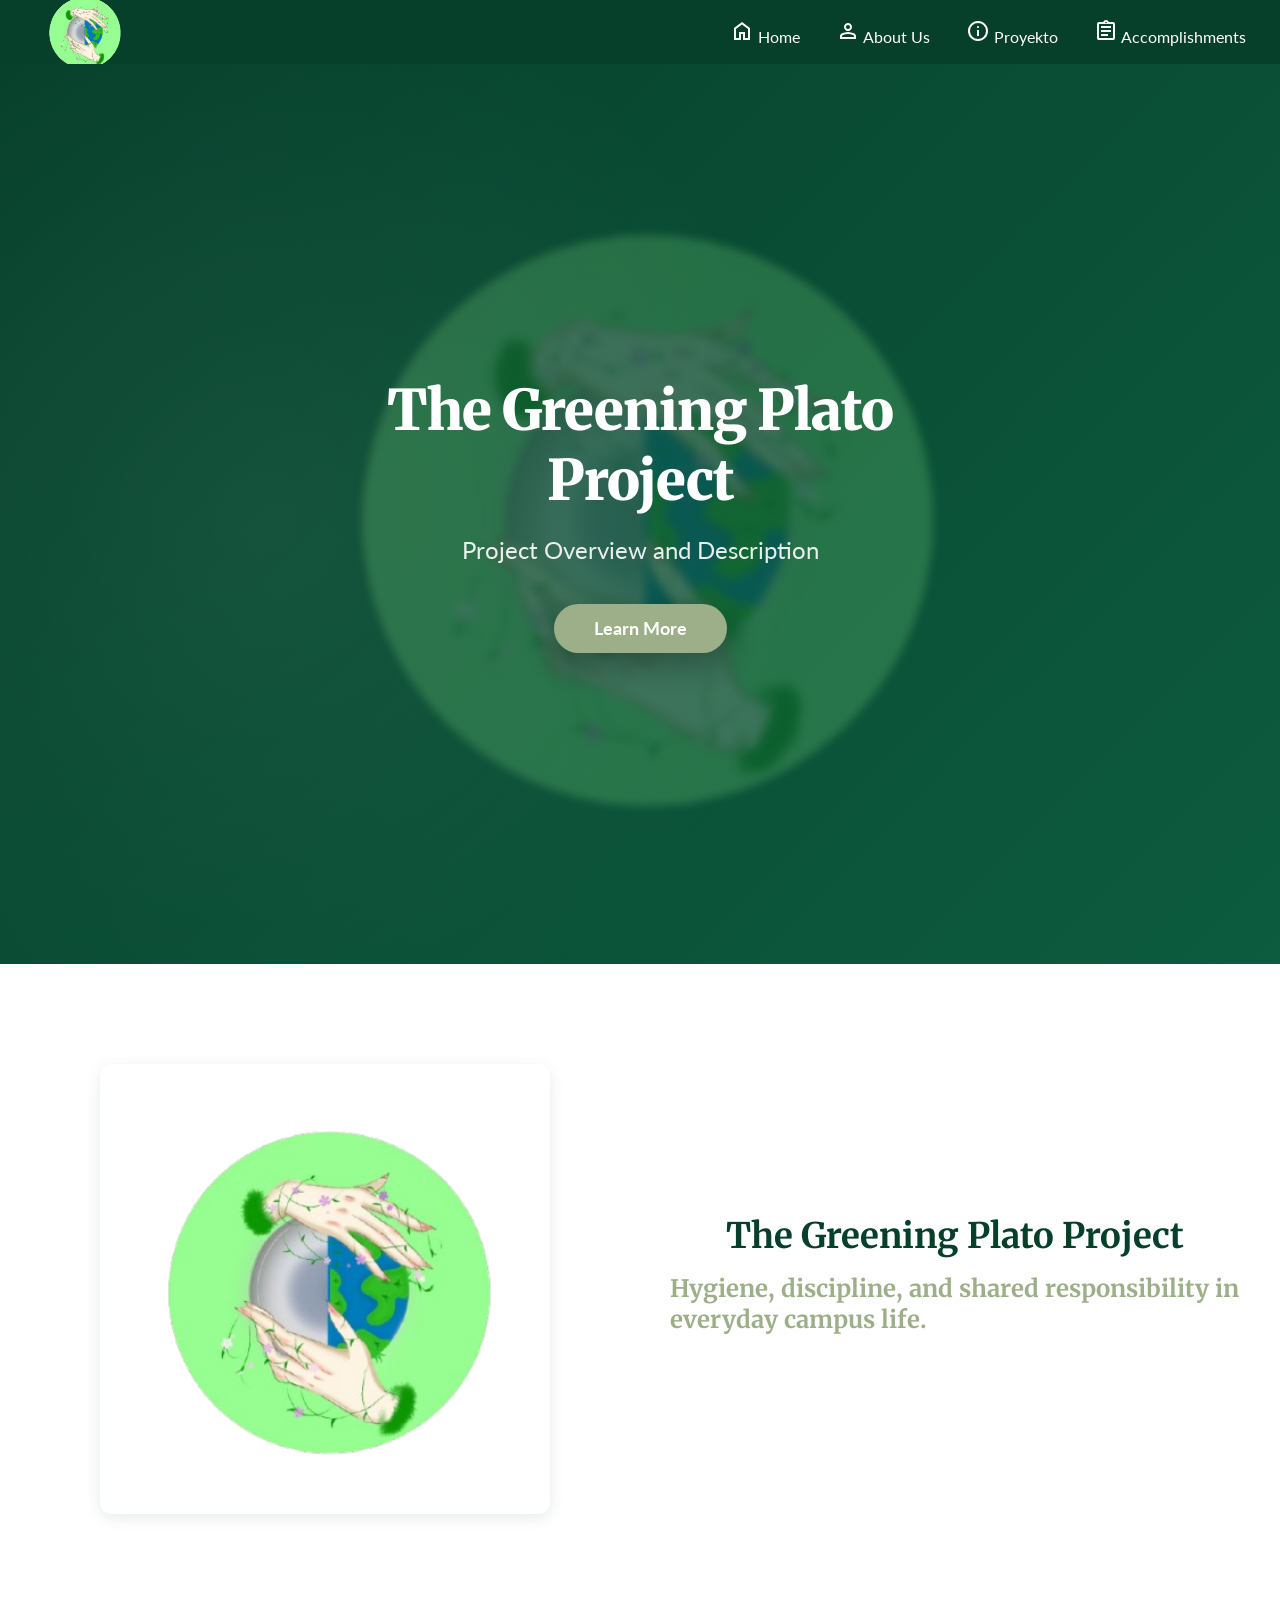
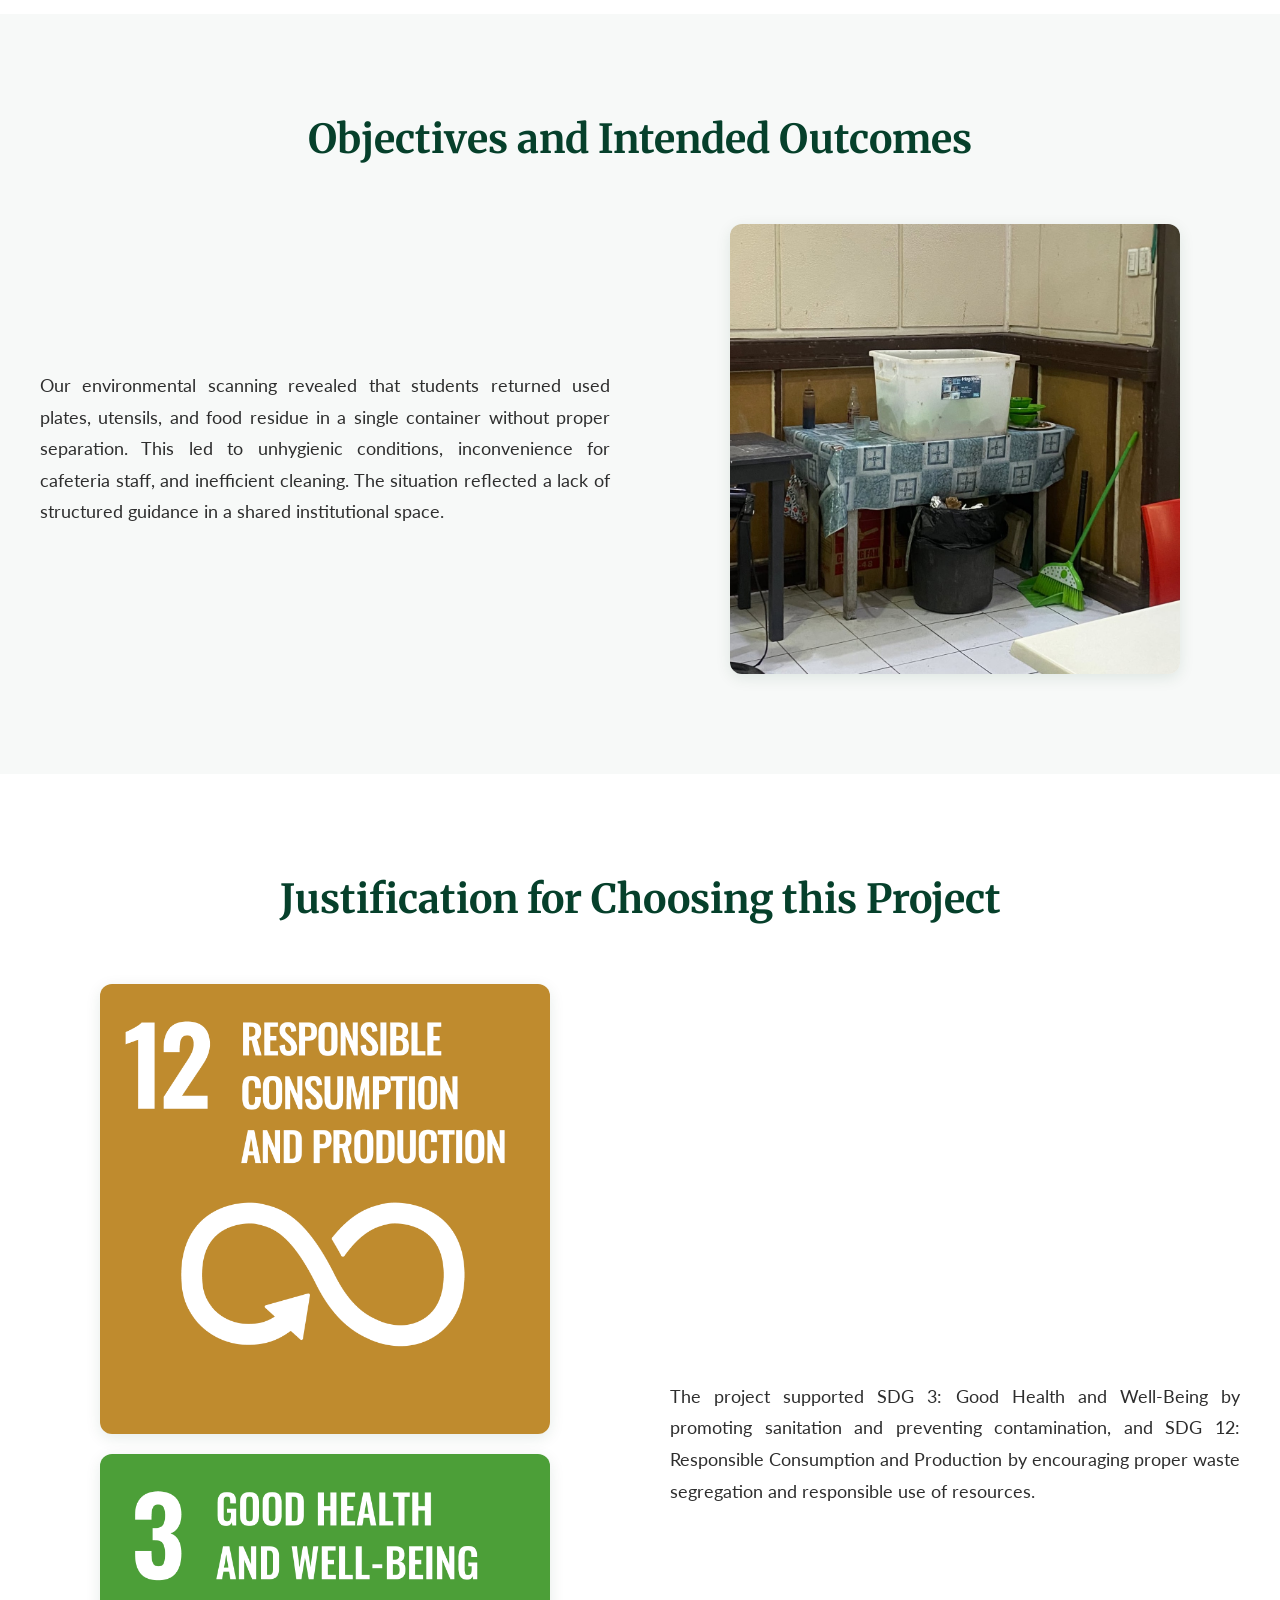
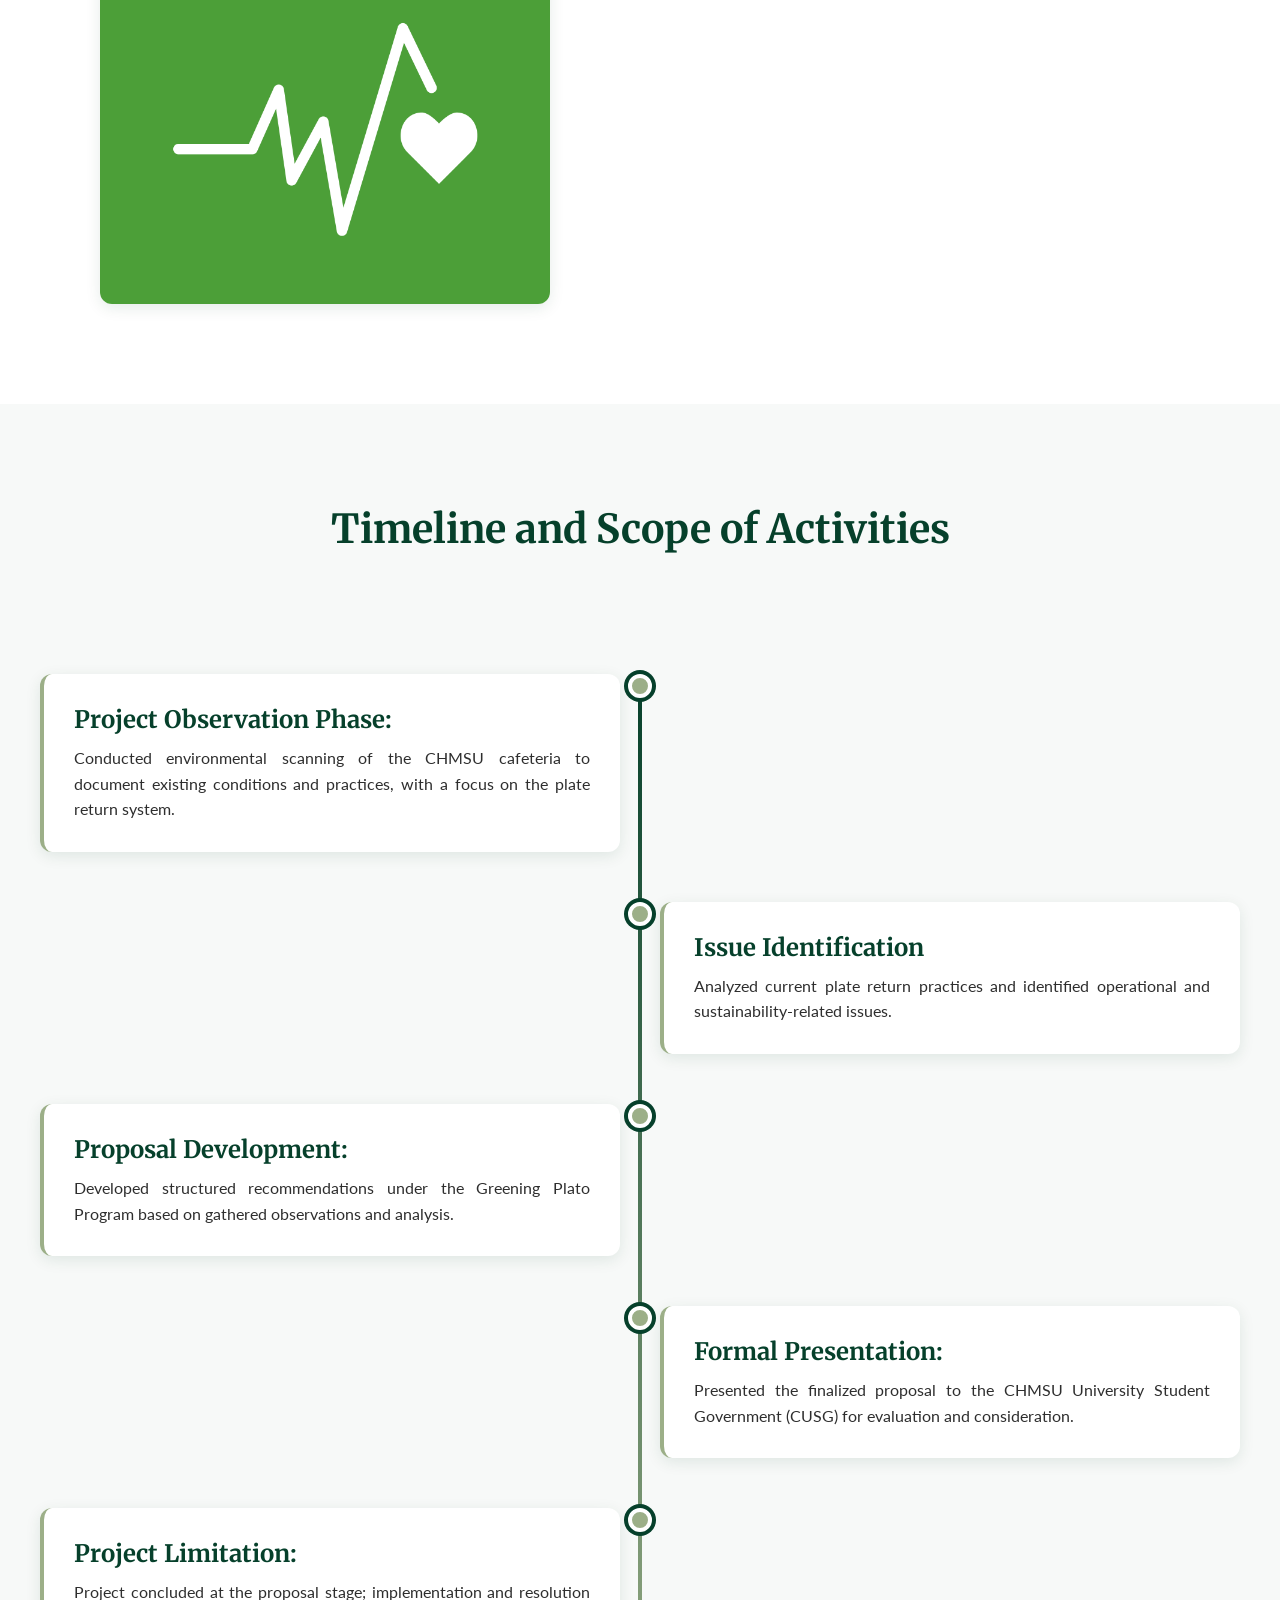
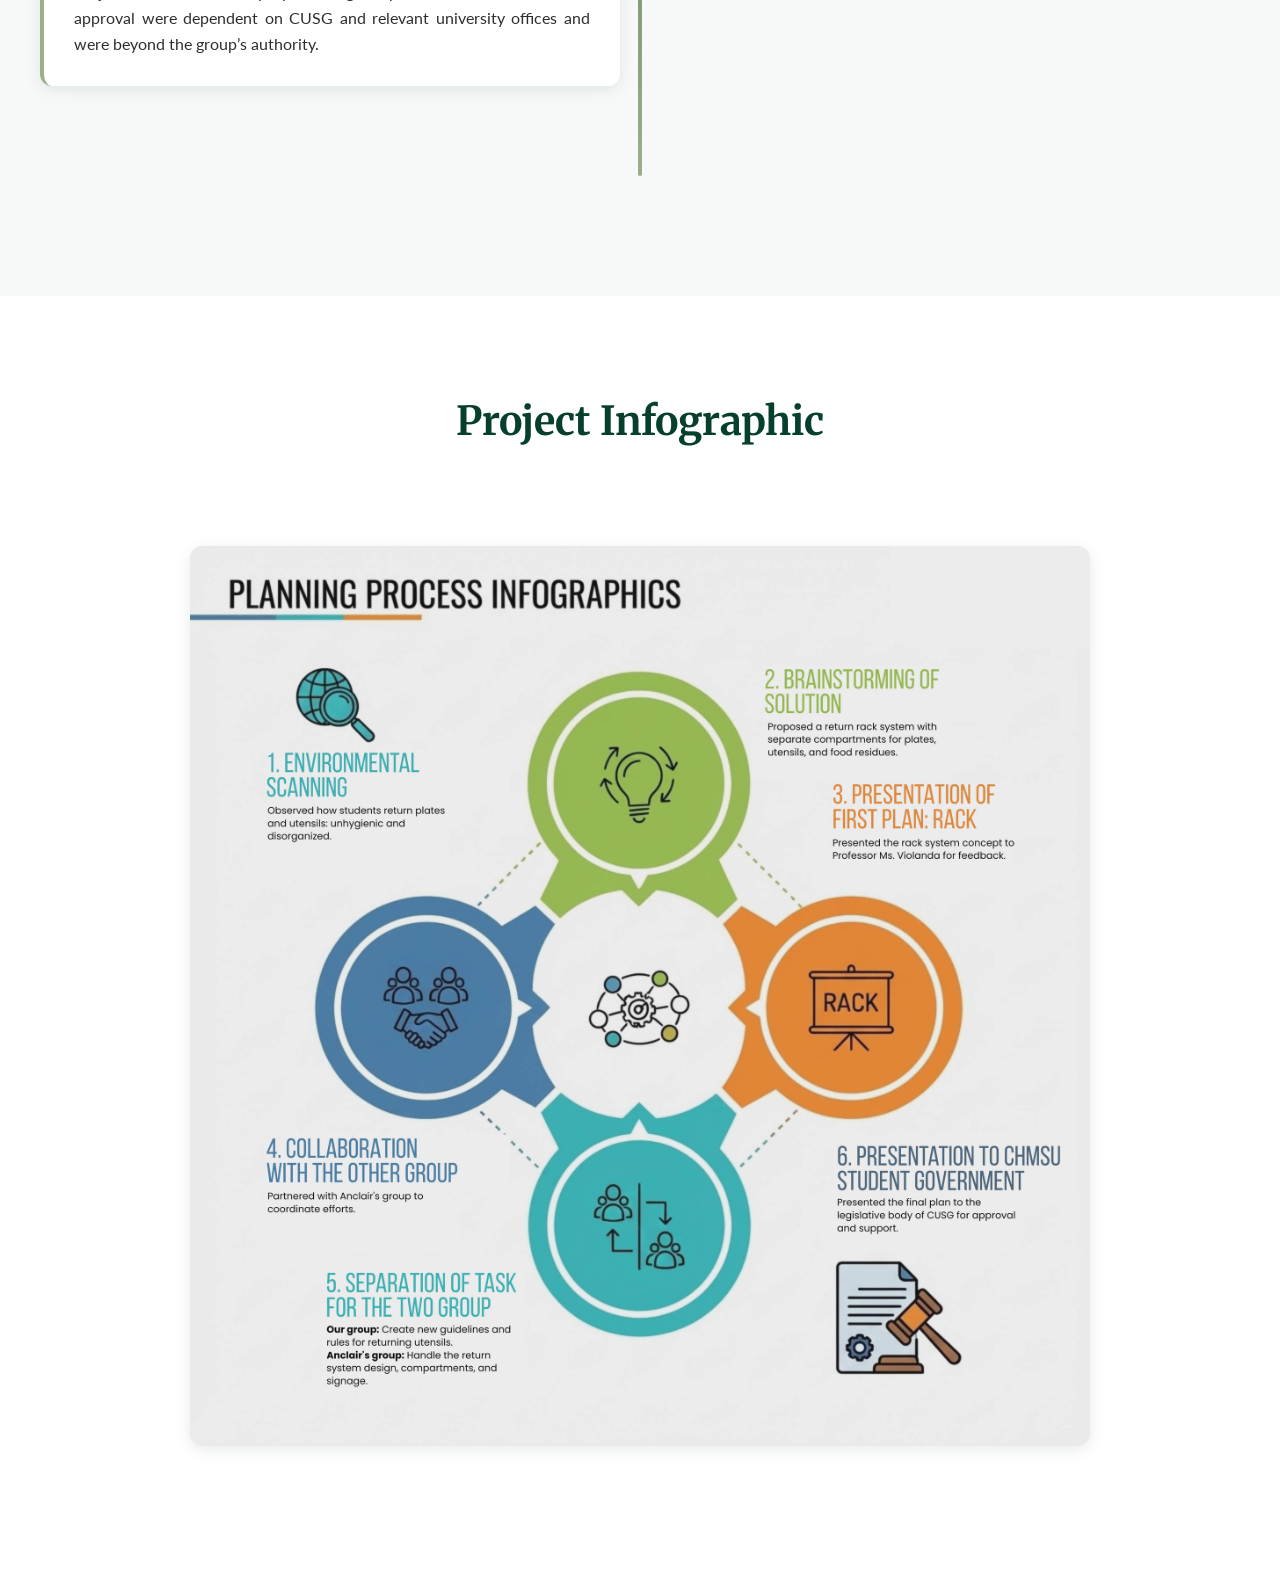
==== Pages/Project.html @ 933ec1d7 "message" ====
<!DOCTYPE html>
<html lang="en">
<head>
    <meta charset="UTF-8">
    <meta name="viewport" content="width=device-width, initial-scale=1.0">
    <title>Project</title>
    <link rel="stylesheet" href="../Design.css">
</head>
<body>
    <nav class="navbar">
        <a class="logo" href="../index.html">
            <img src="../1.png" alt="Greening Plato logo">
        </a>
        <ul>
            <li><a href="../index.html"><img src="../Icons/Home.svg" alt="Home"> Home</a></li>
            <li><a href="About.html"><img src="../Icons/AboutUs.svg" alt="About Us"> About Us</a></li>
            <li><a href="Project.html"><img src="../Icons/Proyekto.svg" alt="Proyekto"> Proyekto</a></li>
            <li><a href="Accomplishment.html"><img src="../Icons/Accomplishment.svg" alt="Accomplishments"> Accomplishments</a></li>
        </ul>
    </nav>

    <main>
        <!-- Hero Section -->
        <section class="hero">
            <div class="hero-content">
                <img src="../1.png" alt="Greening Plato logo" class="hero-logo">
                <h1>The Greening Plato Project</h1>
                <p>Project Overview and Description</p>
                <a href="#project-details" class="cta-button">Learn More</a>
            </div>
        </section>

        <!-- Project Title and Theme Section -->
        <section class="project-section" id="project-details">
            <div class="project-content">
                <div class="project-with-image">
                    <div class="project-image-wrapper">
                        <img src="../1.png" alt="Logo">
                    </div>
                    <div class="project-text">
                        <h2>The Greening Plato Project</h2>
                        <h3>Hygiene, discipline, and shared responsibility in everyday campus life.</h3>
                        <p><!-- Insert project title and theme description here --></p>
                    </div>
                </div>
            </div>
        </section>

        <!-- Objectives and Intended Outcomes Section -->
        <section class="project-section alt-bg">
            <div class="project-content">
                <h2>Objectives and Intended Outcomes</h2>
                <div class="project-with-image">
                    <div class="project-text">
                        <p>Our environmental scanning revealed that students returned used plates, utensils, and food residue in a single container without proper separation. This led to unhygienic conditions, inconvenience for cafeteria staff, and inefficient cleaning. The situation reflected a lack of structured guidance in a shared institutional space.</p>
                    </div>
                    <div class="project-image-wrapper">
                        <img src="../Group Image/peak.jpg" alt="Image of the return system during peak time.">
                    </div>
                </div>
            </div>
        </section>

        <!-- Justification for Choosing this Project Section -->
        <section class="project-section">
            <div class="project-content">
                <h2>Justification for Choosing this Project</h2>
                <div class="project-with-image">
                    <div class="project-image-wrapper">
                        <img src="../Icons/SDG 12.png" alt="SDG 12 Icon">
                        <img src="../Icons/SDG 3.png" alt="SDG 3 Icon">
                    </div>
                    <div class="project-text">
                        <p>The project supported SDG 3: Good Health and Well-Being by promoting sanitation and preventing contamination, and SDG 12: Responsible Consumption and Production by encouraging proper waste segregation and responsible use of resources.</p>
                    </div>
                </div>
            </div>
        </section>

        <!-- Timeline and Scope of Activities Section -->
        <section class="project-section alt-bg">
            <div class="project-content">
                <h2>Timeline and Scope of Activities</h2>
                <div class="timeline-wrapper">
                    <div class="timeline">
                        <!-- Timeline Item 1 -->
                        <div class="timeline-item">
                            <div class="timeline-dot"></div>
                            <div class="timeline-content">
                                <h3>Project Observation Phase:</h3>
                                <p>Conducted environmental scanning of the CHMSU cafeteria to document existing conditions and practices, with a focus on the plate return system.</p>
                            </div>
                        </div>

                        <!-- Timeline Item 2 -->
                        <div class="timeline-item">
                            <div class="timeline-dot"></div>
                            <div class="timeline-content">
                                <h3>Issue Identification</h3>
                                <p>Analyzed current plate return practices and identified operational and sustainability-related issues.</p>
                            </div>
                        </div>

                        <!-- Timeline Item 3 -->
                        <div class="timeline-item">
                            <div class="timeline-dot"></div>
                            <div class="timeline-content">
                                <h3>Proposal Development:</h3>
                                <p>Developed structured recommendations under the Greening Plato Program based on gathered observations and analysis.</p>
                            </div>
                        </div>

                        <!-- Timeline Item 4 -->
                        <div class="timeline-item">
                            <div class="timeline-dot"></div>
                            <div class="timeline-content">
                                <h3>Formal Presentation:</h3>
                                <p>Presented the finalized proposal to the CHMSU University Student Government (CUSG) for evaluation and consideration.</p>
                            </div>
                        </div>

                        <!-- Timeline Item 5 -->
                        <div class="timeline-item">
                            <div class="timeline-dot"></div>
                            <div class="timeline-content">
                                <h3>Project Limitation:</h3>
                                <p>Project concluded at the proposal stage; implementation and resolution approval were dependent on CUSG and relevant university offices and were beyond the group’s authority.</p>
                            </div>
                        </div>
                    </div>
                </div>
            </div>
        </section>

        <!-- Infographic Section -->
        <section class="project-section">
            <div class="project-content">
                <h2>Project Infographic</h2>
                <div class="infographic-wrapper">
                    <img src="../Images/Infograph.jpg" alt="Project Infographic">
                </div>
            </div>
        </section>
    </main>

</body>
</html>
---- Design.css ----
@import url('https://fonts.googleapis.com/css2?family=Lato:wght@400;700&family=Merriweather:wght@400;700;900&display=swap');

body{
    margin: 0;
    padding: 0;
    font-family: 'Lato', sans-serif;
    background-color: #F7F9F8;
    color: #2E2E2E;
    overflow-x: hidden;
    box-sizing: border-box;
}

p {
    text-align: justify;
}

*{
    box-sizing: border-box;
}

h1, h2, h3, h4, h5, h6{
    font-family: 'Merriweather', serif;
}

/* Navbar container: logo left, nav items right */
.navbar{
    display: flex;
    align-items: center;
    justify-content: space-between;
    background-color: #06402B;
    padding: 0 20px;
    height: 64px;
}

.navbar .logo{
    display: flex;
    align-items: center;
    gap: 10px;
    color: white;
    text-decoration: none;
    font-weight: 700;
    font-size: 1.1rem;
}

/* Logo image sizing */
.navbar .logo img{
    height: 100px;
    width: auto;
    display: block;
}

.navbar ul{
    list-style: none;
    margin: 0;
    padding: 0;
    display: flex;
    gap: 8px;
    align-items: center;
}

.navbar li{
    display: inline-block;
}

/* Links and buttons in the navbar share styles */
.navbar a,
.navbar button{
    color: white;
    text-decoration: none;
    padding: 10px 14px;
    background: transparent;
    border: none;
    cursor: pointer;
    font-size: 1rem;
    border-radius: 6px;
    transition: background-color 220ms ease-out, transform 140ms ease-out;
}

.navbar a:hover,
.navbar button:hover{
    background-color: rgba(255,255,255,0.08);
    transform: translateY(-3px);
}

.navbar button:focus{
    outline: none;
    box-shadow: 0 0 0 4px rgba(255,255,255,0.06);
}

/* Small screens: compact padding */
@media (max-width: 520px){
    .navbar{
        padding: 0 12px;
    }
    .navbar a,
    .navbar button{
        padding: 8px 10px;
        font-size: 0.95rem;
    }
}

/* Hero Section */
.hero{
    width: 100%;
    height: 100vh;
    background: linear-gradient(135deg, #06402B 0%, #0D5C3F 100%);
    display: flex;
    align-items: center;
    justify-content: center;
    text-align: center;
    color: #FFFFFF;
    position: relative;
    overflow: hidden;
}

.hero::before{
    content: '';
    position: absolute;
    top: 0;
    left: 0;
    right: 0;
    bottom: 0;
    background: radial-gradient(circle at 20% 50%, rgba(255,255,255,0.05) 0%, transparent 50%);
    pointer-events: none;
}

.hero-content{
    position: relative;
    z-index: 1;
    max-width: 600px;
    padding: 20px;
    display: flex;
    flex-direction: column;
    align-items: center;
}

.hero-content::before {
    content: '';
    position: absolute;
    top: 50%;
    left: 50%;
    transform: translate(-50%, -50%);
    width: 800px;
    height: 800px;
    background-image: url('../1.png');
    background-size: contain;
    background-repeat: no-repeat;
    background-position: center;
    opacity: 0.20;
    filter: blur(4px);
    z-index: 0;
    pointer-events: none;
}

.hero-logo{
    display: none;
    width: 120px;
    height: auto;
    margin-bottom: 30px;
    object-fit: contain;
}

.hero h1{
    font-size: 3.5rem;
    margin: 0 0 20px 0;
    font-weight: 900;
    letter-spacing: -1px;
    animation: fadeInDown 0.8s ease-out;
    color: #FFFFFF;
    position: relative;
    z-index: 2;
}

.hero p{
    font-size: 1.5rem;
    margin: 0 0 40px 0;
    color: rgba(255,255,255,0.9);
    animation: fadeInUp 0.8s ease-out 0.2s both;
    font-family: 'Lato', sans-serif;
    position: relative;
    z-index: 2;
}

.cta-button{
    display: inline-block;
    padding: 14px 40px;
    background-color: #9CAF88;
    font-size: 1.1rem;
    color: #FFFFFF;
    text-decoration: none;
    border-radius: 50px;
    font-weight: 700;
    font-size: 1.1rem;
    transition: background-color 220ms ease-out, transform 140ms ease-out, box-shadow 220ms ease-out;
    animation: fadeInUp 0.8s ease-out 0.4s both;
    box-shadow: 0 10px 30px rgba(0,0,0,0.3);
    font-family: 'Lato', sans-serif;
}

.cta-button:hover{
    background-color: #85916F;
    box-shadow: 0 14px 40px rgba(0,0,0,0.4);
}

/* Hide logo on small mobile screens */
@media (max-width: 480px){
    .navbar .logo{
        display: none;
    }
}

.contacts h2{
    font-size: 2.5rem;
    margin: 0 0 60px 0;
    color: #06402B;
    font-family: 'Merriweather', serif;
}

.contact-container{
    display: flex;
    justify-content: center;
    gap: 60px;
    flex-wrap: wrap;
    max-width: 1200px;
    margin: 0 auto;
}

/* Contacts wrapper: center heading and content */
.contacts{
    width: 100%;
    padding: 80px 20px;
    text-align: center;
    box-sizing: border-box;
}

.contact-info{
    flex: 1;
    min-width: 250px;
    padding: 20px;
}

.contact-info h3{
    font-size: 1.3rem;
    color: #06402B;
    margin: 0 0 10px 0;
    font-family: 'Merriweather', serif;
}

.contact-info p{
    font-size: 1.1rem;
    color: #2E2E2E;
    margin: 0;
    font-family: 'Lato', sans-serif;
}

.contact-info a{
    color: #06402B;
    text-decoration: none;
    border-bottom: 2px solid #9CAF88;
    transition: color 220ms ease-out, border-color 220ms ease-out;
    font-family: 'Lato', sans-serif;
}

.contact-info a:hover{
    color: #9CAF88;
    border-bottom-color: #06402B;
}

/* Animations */
@keyframes fadeInDown{
    from{
        opacity: 0;
        transform: translateY(-30px);
    }
    to{
        opacity: 1;
        transform: translateY(0);
    }
}

@keyframes fadeInUp{
    from{
        opacity: 0;
        transform: translateY(30px);
    }
    to{
        opacity: 1;
        transform: translateY(0);
    }
}

/* Logo Section */
.logo-section{
    width: 100%;
    padding: 80px 20px;
    background-color: #F7F9F8;
    display: flex;
    justify-content: center;
    align-items: center;
}

.page-logo{
    max-width: 200px;
    height: auto;
    object-fit: contain;
}

/* Team Section */
.team-section{
    width: 100%;
    padding: 100px 20px;
    background-color: #F7F9F8;
}

.team-section h1{
    font-size: 2.8rem;
    text-align: center;
    color: #06402B;
    margin: 0 0 70px 0;
    font-family: 'Merriweather', serif;
}

.team-grid{
    display: grid;
    grid-template-columns: repeat(auto-fit, minmax(280px, 1fr));
    gap: 40px;
    max-width: 1200px;
    margin: 0 auto;
}

.team-member{
    text-align: center;
}

.member-image-wrapper{
    margin-bottom: 25px;
    display: flex;
    justify-content: center;
}

.member-image{
    width: 280px;
    height: 280px;
    object-fit: cover;
    border-radius: 20px;
    cursor: pointer;
    transition: transform 300ms ease-out, box-shadow 300ms ease-out;
    box-shadow: 0 8px 20px rgba(6, 64, 43, 0.1);
}

.member-image:hover{
    transform: scale(1.08);
    box-shadow: 0 12px 35px rgba(6, 64, 43, 0.2);
}

.member-name{
    font-size: 1.4rem;
    color: #06402B;
    margin: 15px 0 8px 0;
    font-family: 'Merriweather', serif;
}

.member-position{
    font-size: 1rem;
    color: #9CAF88;
    margin: 0;
    font-family: 'Lato', sans-serif;
}

/* Project Description Section */
.project-description-section{
    width: 100%;
    padding: 100px 20px;
    background-color: #FFFFFF;
    text-align: justify;
    
}

.project-description-section h2{
    font-size: 2.5rem;
    color: #06402B;
    text-align: center;
    margin: 0 0 50px 0;
    font-family: 'Merriweather', serif;
}

.project-description-section p{
    font-size: 1.35rem;
    line-height: 1.95;
    color: #2E2E2E;
    margin: 0 0 30px 0;
    max-width: 900px;
    margin-left: auto;
    margin-right: auto;
    font-family: 'Lato', sans-serif;
}

.project-description-section p:last-child{
    margin-bottom: 0;
}

/* Fullscreen Modal */
.fullscreen-modal{
    display: none;
    position: fixed;
    top: 0;
    left: 0;
    width: 100%;
    height: 100%;
    background-color: rgba(0, 0, 0, 0.95);
    z-index: 9999;
    justify-content: center;
    align-items: center;
    opacity: 0;
    transition: opacity 300ms ease-out;
}

.fullscreen-modal.active{
    display: flex;
    opacity: 1;
}

#fullscreenImage{
    max-width: 90%;
    max-height: 70%;
    object-fit: contain;
    border-radius: 10px;
    animation: zoomIn 300ms ease-out;
}

/* Modal content wrapper */
.modal-content{
    display: flex;
    flex-direction: column;
    align-items: center;
    gap: 25px;
}

/* Modal info box (name and position) */
.modal-info{
    background-color: rgba(255, 255, 255, 0.1);
    backdrop-filter: blur(10px);
    border: 2px solid rgba(156, 175, 136, 0.3);
    padding: 20px 40px;
    border-radius: 12px;
    text-align: center;
    min-width: 300px;
}

#modalName{
    font-size: 1.5rem;
    color: #FFFFFF;
    margin: 0 0 8px 0;
    font-family: 'Merriweather', serif;
    font-weight: 700;
}

#modalPosition{
    font-size: 1.1rem;
    color: #9CAF88;
    margin: 0;
    font-family: 'Lato', sans-serif;
}

.close-btn{
    position: absolute;
    top: 30px;
    right: 30px;
    font-size: 40px;
    color: #FFFFFF;
    cursor: pointer;
    transition: color 200ms ease-out;
    z-index: 10000;
}

.close-btn:hover{
    color: #9CAF88;
}

@keyframes zoomIn{
    from{
        transform: scale(0.8);
        opacity: 0;
    }
    to{
        transform: scale(1);
        opacity: 1;
    }
}

/* Page Load Animations */
@keyframes slideInUp{
    from{
        opacity: 0;
        transform: translateY(30px);
    }
    to{
        opacity: 1;
        transform: translateY(0);
    }
}

@keyframes slideInLeft{
    from{
        opacity: 0;
        transform: translateX(-30px);
    }
    to{
        opacity: 1;
        transform: translateX(0);
    }
}

.animate-in{
    animation: slideInUp 0.6s ease-out forwards;
}

.team-member{
    opacity: 0;
}

.team-member.animate-in{
    animation: slideInUp 0.6s ease-out forwards;
}

.team-member:nth-child(1).animate-in{
    animation-delay: 0.1s;
}

.team-member:nth-child(2).animate-in{
    animation-delay: 0.2s;
}

.team-member:nth-child(3).animate-in{
    animation-delay: 0.3s;
}

.team-member:nth-child(4).animate-in{
    animation-delay: 0.4s;
}

.team-member:nth-child(5).animate-in{
    animation-delay: 0.5s;
}

.team-section h1.animate-in{
    animation: slideInLeft 0.6s ease-out forwards;
}

.project-description-section h2.animate-in{
    animation: slideInUp 0.6s ease-out forwards;
}

.project-description-section p.animate-in{
    animation: slideInUp 0.6s ease-out forwards;
}

.project-description-section p:nth-of-type(1).animate-in{
    animation-delay: 0.1s;
}

.project-description-section p:nth-of-type(2).animate-in{
    animation-delay: 0.2s;
}

.project-description-section p:nth-of-type(3).animate-in{
    animation-delay: 0.3s;
}

/* Tablet and medium screens (768px and below) */
@media (max-width: 768px){
    .hero{
        height: 80vh;
    }
    
    .hero h1{
        font-size: 2.5rem;
        margin-bottom: 15px;
    }
    
    .hero p{
        font-size: 1.2rem;
        margin-bottom: 30px;
    }
    
    .contacts h2{
        font-size: 2rem;
        margin-bottom: 40px;
    }
    
    .contact-container{
        gap: 30px;
        flex-direction: column;
    }
    
    .contact-info{
        min-width: auto;
    }
    
    .team-section{
        padding: 60px 20px;
    }
    
    .team-section h1{
        font-size: 2rem;
        margin-bottom: 50px;
    }
    
    .team-grid{
        grid-template-columns: repeat(auto-fit, minmax(200px, 1fr));
        gap: 30px;
    }
    
    .member-image{
        width: 100%;
        height: 200px;
    }
    
    .project-description-section{
        padding: 60px 20px;
    }
    
    .project-description-section h2{
        font-size: 1.8rem;
        margin-bottom: 30px;
    }
    
    .project-description-section p{
        font-size: 1.15rem;
        line-height: 1.85;
    }
    
    #fullscreenImage{
        max-width: 95%;
        max-height: 80vh;
    }
    
    .modal-info{
        min-width: 250px;
        padding: 15px 25px;
    }
    
    .close-btn{
        font-size: 30px;
        top: 15px;
        right: 15px;
    }
}

/* Mobile phones (480px and below) */
@media (max-width: 480px){
    .navbar{
        padding: 0 10px;
        height: 56px;
    }
    
    .navbar .logo img{
        height: 70px;
    }
    
    .navbar ul{
        gap: 2px;
    }
    
    .navbar a,
    .navbar button{
        padding: 6px 8px;
        font-size: 0.85rem;
    }
    
    .hero{
        height: 70vh;
        padding: 0 15px;
    }
    
    .hero-content{
        padding: 15px;
    }
    
    .hero h1{
        font-size: 1.8rem;
        margin-bottom: 12px;
        letter-spacing: 0;
    }
    
    .hero p{
        font-size: 0.95rem;
        margin-bottom: 25px;
    }
    
    .cta-button{
        padding: 12px 28px;
        font-size: 0.95rem;
    }
    
    .contacts{
        padding: 50px 15px;
    }
    
    .contacts h2{
        font-size: 1.5rem;
        margin-bottom: 35px;
    }
    
    .contact-container{
        gap: 20px;
        padding: 0;
    }
    
    .contact-info{
        padding: 15px;
    }
    
    .contact-info h3{
        font-size: 1.1rem;
        margin-bottom: 8px;
    }
    
    .contact-info p{
        font-size: 0.95rem;
    }
    
    .team-section{
        padding: 50px 15px;
    }
    
    .team-section h1{
        font-size: 1.6rem;
        margin-bottom: 35px;
    }
    
    .team-grid{
        grid-template-columns: 1fr;
        gap: 25px;
    }
    
    .member-image{
        width: 100%;
        height: 200px;
    }
    
    .member-name{
        font-size: 1.1rem;
        margin: 12px 0 5px 0;
    }
    
    .member-position{
        font-size: 0.9rem;
    }
    
    .project-description-section{
        padding: 50px 15px;
    }
    
    .project-description-section h2{
        font-size: 1.4rem;
        margin-bottom: 25px;
    }
    
    .project-description-section p{
        font-size: 1.05rem;
        line-height: 1.6;
        margin-bottom: 18px;
    }
    
    #fullscreenImage{
        max-width: 100%;
        max-height: 70vh;
        border-radius: 8px;
    }
    
    .modal-info{
        min-width: 85vw;
        padding: 12px 20px;
    }
    
    #modalName{
        font-size: 1.2rem;
        margin-bottom: 6px;
    }
    
    #modalPosition{
        font-size: 0.95rem;
    }
    
    .close-btn{
        font-size: 28px;
        top: 10px;
        right: 10px;
    }
}

/* Small phones (320px - 380px) */
@media (max-width: 380px){
    .hero h1{
        font-size: 1.5rem;
    }
    
    .hero p{
        font-size: 0.85rem;
    }
    
    .cta-button{
        padding: 10px 20px;
        font-size: 0.85rem;
    }
    
    .contacts h2{
        font-size: 1.3rem;
        margin-bottom: 25px;
    }
    
    .contact-info h3{
        font-size: 1rem;
    }
    
    .contact-info p{
        font-size: 0.85rem;
    }
}

/* Hide logo on small mobile screens */
@media (max-width: 480px){
    .navbar .logo{
        display: none;
    }
    .logo-section{
        display: none;
    }
}

/* Center navbar on small mobile screens */
@media (max-width: 480px){
    .navbar{
        justify-content: center;
    }
    .navbar ul{
        display: flex;
        gap: 10px;
        justify-content: center;
        align-items: center;
        padding: 0;
        margin: 0;
    }
    .navbar li{
        display: inline-block;
    }
}

/* Mobile Bottom Navigation Bar */
@media (max-width: 480px){
    body{
        padding-bottom: 80px;
    }
    
    .navbar{
        position: fixed;
        bottom: 0;
        left: 0;
        right: 0;
        width: 100%;
        height: auto;
        background-color: #06402B;
        border-radius: 20px 20px 0 0;
        justify-content: center;
        padding: 12px 20px;
        z-index: 1000;
        box-shadow: 0 -2px 10px rgba(0,0,0,0.1);
    }
    
    .navbar ul{
        display: flex;
        gap: 15px;
        justify-content: center;
        align-items: center;
        flex-wrap: wrap;
    }
    
    .navbar li{
        display: inline-block;
    }
    
    .navbar a{
        display: flex;
        flex-direction: column;
        align-items: center;
        gap: 4px;
        padding: 8px 12px;
        font-size: 0.75rem;
        color: white;
        text-decoration: none;
        border-radius: 10px;
        transition: background-color 200ms ease-out, transform 140ms ease-out;
        white-space: nowrap;
    }
    
    .navbar a img{
        width: 24px;
        height: 24px;
        object-fit: contain;
    }
    
    /* Hide text on mobile, show only icons */
    .navbar a span{
        display: inline;
    }
    
    @media (max-width: 480px){
        .navbar a{
            font-size: 0;
            padding: 8px 12px;
        }
        
        .navbar a img{
            width: 28px;
            height: 28px;
        }
    }
    
    .navbar a:hover{
        background-color: rgba(255,255,255,0.15);
        transform: scale(1.1);
    }
}

/* Show hero logo on mobile */
@media (max-width: 480px){
    .hero-logo{
        display: block;
    }
}

/* Content Panels Section */
.content-panels-section{
    width: 100%;
    padding: 100px 20px;
    background-color: #FFFFFF;
}

.content-panels-grid{
    display: grid;
    grid-template-columns: repeat(auto-fit, minmax(200px, 1fr));
    gap: 30px;
    max-width: 1200px;
    margin: 0 auto;
}

.content-panel{
    aspect-ratio: 1;
    display: flex;
    flex-direction: column;
    align-items: center;
    justify-content: center;
    text-align: center;
    padding: 30px;
    background: linear-gradient(135deg, #06402B 0%, #0D5C3F 100%);
    border-radius: 20px;
    text-decoration: none;
    color: white;
    transition: transform 300ms ease-out, box-shadow 300ms ease-out;
    box-shadow: 0 8px 20px rgba(6, 64, 43, 0.15);
    cursor: pointer;
}

.content-panel:hover{
    transform: translateY(-8px);
    box-shadow: 0 15px 40px rgba(6, 64, 43, 0.25);
}

.content-panel h3{
    font-size: 1.4rem;
    margin: 0 0 15px 0;
    font-family: 'Merriweather', serif;
    font-weight: 700;
}

.content-panel p{
    font-size: 1rem;
    margin: 0;
    color: rgba(255, 255, 255, 0.9);
    font-family: 'Lato', sans-serif;
}

/* Responsive Content Panels */
@media (max-width: 768px){
    .content-panels-section{
        padding: 60px 20px;
    }
    
    .content-panels-grid{
        grid-template-columns: 1fr;
        gap: 20px;
    }
    
    .content-panel{
        padding: 20px;
        border-radius: 15px;
        aspect-ratio: auto;
        min-height: 150px;
    }
    
    .content-panel h3{
        font-size: 1.1rem;
        margin-bottom: 10px;
    }
    
    .content-panel p{
        font-size: 0.85rem;
    }
}

@media (max-width: 480px){
    .content-panels-section{
        padding: 50px 15px;
    }
    
    .content-panels-grid{
        grid-template-columns: 1fr;
        gap: 15px;
    }
    
    .content-panel{
        padding: 15px;
        border-radius: 12px;
        aspect-ratio: auto;
        min-height: 120px;
    }
    
    .content-panel h3{
        font-size: 0.95rem;
        margin-bottom: 8px;
    }
    
    .content-panel p{
        font-size: 0.75rem;
    }
}

.accomplishment-section{
    width: 100%;
    padding: 80px 20px;
    background-color: #F7F9F8;
    border-bottom: 1px solid #E0E0E0;
}

.accomplishment-section h2{
    font-size: 2.5rem;
    color: #06402B;
    margin: 0 0 40px 0;
    font-family: 'Merriweather', serif;
    text-align: center;
}

.accomplishment-content{
    max-width: 1000px;
    margin: 0 auto;
    text-align: center;
}

.accomplishment-content p{
    font-size: 1.1rem;
    line-height: 1.8;
    color: #2E2E2E;
    margin: 0 0 20px 0;
    font-family: 'Lato', sans-serif;
}

.accomplishment-content p:last-child{
    margin-bottom: 0;
}

/* Responsive Accomplishment Sections */
@media (max-width: 768px){
    .accomplishment-section{
        padding: 60px 20px;
    }
    
    .accomplishment-section h2{
        font-size: 2rem;
        margin-bottom: 30px;
    }
    
    .accomplishment-content p{
        font-size: 1rem;
    }
}

@media (max-width: 480px){
    .accomplishment-section{
        padding: 50px 15px;
    }
    
    .accomplishment-section h2{
        font-size: 1.6rem;
        margin-bottom: 25px;
    }
    
    .accomplishment-content p{
        font-size: 0.95rem;
        line-height: 1.6;
    }
}

/* Accomplishment Section Links */
.accomplishment-section-link {
    text-decoration: none;
    color: inherit;
    display: block;
    transition: transform 0.3s ease, box-shadow 0.3s ease;
}

.accomplishment-section-link:hover .accomplishment-section {
    transform: translateY(-5px);
    box-shadow: 0 8px 16px rgba(0, 0, 0, 0.2);
}

.accomplishment-section-link .accomplishment-section {
    transition: transform 0.3s ease, box-shadow 0.3s ease;
    cursor: pointer;
}

.accomplishment-section-link .accomplishment-content p {
    transition: color 0.3s ease;
}

.accomplishment-section-link:hover .accomplishment-content p {
    color: #06402B;
}

/* Project Subheadings */
.project-subheading {
    text-align: center;
    font-size: 1.5rem;
    margin-top: 30px;
    margin-bottom: 20px;
    color: #06402B;
}

.project-subheading.animate-in {
    animation: slideInUpScale 0.6s ease-out forwards;
}

@keyframes slideInUpScale {
    from {
        opacity: 0;
        transform: translateY(20px) scale(0.95);
    }
    to {
        opacity: 1;
        transform: translateY(0) scale(1);
    }
}

/* Documentation Page - Image Grid */
.documentation-header {
    text-align: center;
    margin-bottom: 40px;
}

.documentation-header h1 {
    margin-bottom: 10px;
}

.documentation-header p {
    font-size: 1.1rem;
    color: #555;
}

.image-grid {
    display: grid;
    grid-template-columns: 1fr 1fr;
    gap: 30px;
    margin: 40px 0;
    padding: 20px;
}

.image-item {
    text-align: center;
}

.image-item img {
    width: 100%;
    height: auto;
    border-radius: 8px;
    box-shadow: 0 4px 6px rgba(0, 0, 0, 0.1);
}

.image-caption {
    margin-top: 15px;
    font-size: 14px;
    color: #666;
    line-height: 1.6;
}

@media (max-width: 768px) {
    .image-grid {
        grid-template-columns: 1fr;
    }
}

/* Project Page Sections */
.project-section {
    width: 100%;
    padding: 100px 20px;
    background-color: #FFFFFF;
}

.project-section.alt-bg {
    background-color: #F7F9F8;
}

.project-content {
    max-width: 1200px;
    margin: 0 auto;
}

.project-section h2 {
    font-size: 2.5rem;
    color: #06402B;
    text-align: center;
    margin: 0 0 60px 0;
    font-family: 'Merriweather', serif;
}

.project-with-image {
    display: grid;
    grid-template-columns: 1fr 1fr;
    gap: 60px;
    align-items: center;
}

.project-image-wrapper {
    display: flex;
    flex-direction: column;
    justify-content: center;
    align-items: center;
    gap: 20px;
}

.project-image-wrapper img {
    width: 100%;
    max-width: 450px;
    aspect-ratio: 1;
    object-fit: cover;
    border-radius: 12px;
    box-shadow: 0 4px 15px rgba(6, 64, 43, 0.1);
}

.image-placeholder {
    width: 100%;
    max-width: 450px;
    aspect-ratio: 1;
    background: linear-gradient(135deg, #E8F1ED 0%, #D4E3DC 100%);
    border-radius: 12px;
    border: 2px dashed #9CAF88;
    display: flex;
    align-items: center;
    justify-content: center;
    color: #06402B;
    font-size: 1.1rem;
    min-height: 300px;
}

.project-text {
    display: flex;
    flex-direction: column;
    justify-content: center;
}

.project-text h2 {
    font-size: 2.2rem;
    color: #06402B;
    margin: 0 0 15px 0;
    font-family: 'Merriweather', serif;
}

.project-text h3 {
    font-size: 1.5rem;
    color: #9CAF88;
    margin: 0 0 30px 0;
    font-weight: 700;
    font-family: 'Merriweather', serif;
}

.project-text p {
    font-size: 1.1rem;
    line-height: 1.8;
    color: #2E2E2E;
    margin: 0;
    font-family: 'Lato', sans-serif;
}

/* Timeline Section */
.timeline-wrapper {
    padding: 40px 0;
}

.timeline {
    position: relative;
    padding: 20px 0;
}

.timeline::before {
    content: '';
    position: absolute;
    left: 50%;
    transform: translateX(-50%);
    width: 4px;
    height: 100%;
    background: linear-gradient(180deg, #06402B 0%, #9CAF88 100%);
    border-radius: 2px;
}

.timeline-item {
    margin-bottom: 50px;
    display: grid;
    grid-template-columns: 1fr 1fr;
    gap: 40px;
    align-items: center;
    position: relative;
}

.timeline-item:nth-child(even) {
    direction: rtl;
}

.timeline-item:nth-child(even) .timeline-content {
    direction: ltr;
}

.timeline-dot {
    position: absolute;
    left: 50%;
    transform: translateX(-50%);
    width: 24px;
    height: 24px;
    background-color: #9CAF88;
    border: 4px solid #FFFFFF;
    border-radius: 50%;
    top: 0;
    z-index: 10;
    box-shadow: 0 0 0 4px #06402B;
}

.timeline-content {
    padding: 30px;
    background-color: #FFFFFF;
    border-radius: 12px;
    box-shadow: 0 4px 15px rgba(6, 64, 43, 0.1);
    border-left: 4px solid #9CAF88;
}

.timeline-content h3 {
    font-size: 1.5rem;
    color: #06402B;
    margin: 0 0 10px 0;
    font-family: 'Merriweather', serif;
}

.timeline-date {
    font-size: 0.95rem;
    color: #9CAF88;
    margin: 0 0 15px 0;
    font-weight: 600;
    font-family: 'Lato', sans-serif;
}

.timeline-content p {
    font-size: 1rem;
    line-height: 1.6;
    color: #2E2E2E;
    margin: 0;
    font-family: 'Lato', sans-serif;
}

.timeline-content p:not(.timeline-date) {
    margin-top: 10px;
}

/* Infographic Section */
.infographic-wrapper {
    display: flex;
    justify-content: center;
    align-items: center;
    padding: 40px 0;
}

.infographic-wrapper img {
    width: 100%;
    max-width: 900px;
    height: auto;
    border-radius: 12px;
    box-shadow: 0 4px 15px rgba(6, 64, 43, 0.1);
}

/* Responsive Design */
@media (max-width: 768px) {
    .project-with-image {
        grid-template-columns: 1fr;
        gap: 40px;
    }

    .project-section h2 {
        font-size: 2rem;
        margin-bottom: 40px;
    }

    .timeline::before {
        left: 20px;
    }

    .timeline-item {
        grid-template-columns: 1fr;
        gap: 20px;
        margin-bottom: 60px;
    }

    .timeline-item:nth-child(even) {
        direction: ltr;
    }

    .timeline-dot {
        left: 20px;
    }

    .timeline-content {
        margin-left: 70px;
    }

    .image-placeholder {
        max-width: 100%;
        min-height: 250px;
    }
}

@media (max-width: 480px) {
    .project-section {
        padding: 60px 15px;
    }

    .project-section h2 {
        font-size: 1.8rem;
    }

    .timeline-content {
        padding: 20px;
        margin-left: 60px;
    }

    .timeline-content h3 {
        font-size: 1.2rem;
    }

    .project-text p {
        font-size: 1rem;
    }
}

/* Documentation gallery styles */
.doc-grid{
    display: grid;
    grid-template-columns: 1fr 1fr;
    gap: 30px;
    max-width: 1200px;
    margin: 40px auto 0 auto;
}

.doc-column{
    display: flex;
    flex-direction: column;
    gap: 20px;
}

.doc-item{
    background: #FFFFFF;
    padding: 12px;
    border-radius: 12px;
    box-shadow: 0 6px 18px rgba(6,64,43,0.06);
    text-align: center;
}

.doc-item img{
    width: 100%;
    height: auto;
    border-radius: 8px;
    cursor: pointer;
    object-fit: cover;
    aspect-ratio: 4/3;
}

.doc-item figcaption{
    margin-top: 10px;
    color: #555;
    font-size: 0.95rem;
}

/* Gallery modal */
.gallery-modal{
    display: none;
    position: fixed;
    inset: 0;
    background: rgba(0,0,0,0.9);
    z-index: 99999;
    align-items: center;
    justify-content: center;
}

.gallery-modal.active{
    display: flex;
}

.gallery-content{
    max-width: 92%;
    max-height: 86%;
    display: flex;
    flex-direction: column;
    align-items: center;
    gap: 12px;
}

#galleryImage{
    max-width: 100%;
    max-height: 80vh;
    border-radius: 8px;
    object-fit: contain;
}

.gallery-caption{
    color: #ddd;
    font-size: 1rem;
    text-align: center;
}

.gallery-close{
    position: absolute;
    top: 18px;
    right: 20px;
    background: transparent;
    border: none;
    color: #fff;
    font-size: 36px;
    cursor: pointer;
}

.gallery-nav{
    position: absolute;
    top: 50%;
    transform: translateY(-50%);
    background: rgba(0,0,0,0.4);
    border: none;
    color: #fff;
    font-size: 40px;
    padding: 12px 14px;
    border-radius: 50%;
    cursor: pointer;
}

.gallery-nav.prev{ left: 20px; }
.gallery-nav.next{ right: 20px; }

@media (max-width: 768px){
    .doc-grid{ grid-template-columns: 1fr; }
    .gallery-nav{ font-size: 28px; padding: 8px 10px; }
}

/* Analysis Section Styles */
.analysis-section {
    width: 100%;
    padding: 80px 20px;
    background-color: #FFFFFF;
}

.analysis-header {
    text-align: center;
    margin-bottom: 60px;
    max-width: 1200px;
    margin-left: auto;
    margin-right: auto;
}

.analysis-header h1 {
    font-size: 2.8rem;
    color: #06402B;
    margin: 0 0 15px 0;
    font-family: 'Merriweather', serif;
}

.analysis-header p {
    font-size: 1.2rem;
    color: #666;
    margin: 0;
    font-family: 'Lato', sans-serif;
}

/* Main analysis layout */
.analysis-layout {
    display: grid;
    grid-template-columns: 1fr 1fr;
    gap: 40px;
    max-width: 1400px;
    margin: 0 auto;
}

.analysis-left {
    display: flex;
    flex-direction: column;
    gap: 40px;
}

.analysis-right {
    display: flex;
    flex-direction: column;
    gap: 40px;
}

.analysis-chart-large {
    background: linear-gradient(135deg, #FFFFFF 0%, #F9FAFB 100%);
    border: 1px solid #E5E7EB;
    border-radius: 12px;
    padding: 28px;
    box-shadow: 0 4px 12px rgba(6, 64, 43, 0.08);
    animation: slideInUp 0.8s ease-out;
    cursor: pointer;
    transition: transform 200ms ease-out, box-shadow 200ms ease-out;
}

.analysis-chart-large:hover {
    transform: translateY(-2px);
    box-shadow: 0 8px 20px rgba(6, 64, 43, 0.12);
}

.analysis-chart-large h3 {
    font-size: 1.4rem;
    color: #06402B;
    margin: 0 0 20px 0;
    font-family: 'Merriweather', serif;
}

.chart-wrapper {
    position: relative;
    width: 100%;
    height: 320px;
    margin-bottom: 15px;
}

.chart-wrapper canvas {
    max-width: 100%;
}

.chart-summary {
    font-size: 0.95rem;
    line-height: 1.6;
    color: #666;
    margin: 0 0 10px 0;
    font-family: 'Lato', sans-serif;
}

.chart-click-hint {
    font-size: 0.8rem;
    color: #9CAF88;
    margin: 0;
    font-style: italic;
    font-family: 'Lato', sans-serif;
}

/* Suggestions Box */
.suggestions-box {
    background: linear-gradient(135deg, #FFFFFF 0%, #F9FAFB 100%);
    border: 1px solid #E5E7EB;
    border-radius: 12px;
    padding: 28px;
    box-shadow: 0 4px 12px rgba(6, 64, 43, 0.08);
    display: flex;
    flex-direction: column;
    height: 100%;
    animation: slideInUp 0.8s ease-out;
}

.suggestions-box h3 {
    font-size: 1.4rem;
    color: #06402B;
    margin: 0 0 20px 0;
    font-family: 'Merriweather', serif;
}

.suggestions-scroll {
    flex: 1;
    overflow-y: auto;
    display: flex;
    flex-direction: column;
    gap: 12px;
    padding-right: 10px;
}

.suggestions-scroll::-webkit-scrollbar {
    width: 6px;
}

.suggestions-scroll::-webkit-scrollbar-track {
    background: #F0F0F0;
    border-radius: 10px;
}

.suggestions-scroll::-webkit-scrollbar-thumb {
    background: #9CAF88;
    border-radius: 10px;
}

.suggestions-scroll::-webkit-scrollbar-thumb:hover {
    background: #06402B;
}

.suggestion-item {
    display: flex;
    gap: 12px;
    padding: 12px 12px;
    background: #F0F7F4;
    border-left: 3px solid #9CAF88;
    border-radius: 6px;
    animation: slideInLeft 0.6s ease-out;
}

.suggestion-icon {
    flex-shrink: 0;
    width: 24px;
    height: 24px;
    background-color: #9CAF88;
    color: #FFFFFF;
    border-radius: 50%;
    display: flex;
    align-items: center;
    justify-content: center;
    font-size: 0.85rem;
    font-weight: bold;
    font-family: 'Lato', sans-serif;
}

.suggestion-item p {
    font-size: 0.95rem;
    line-height: 1.5;
    color: #2E2E2E;
    margin: 0;
    font-family: 'Lato', sans-serif;
}

/* Responsive Design for Analysis */
@media (max-width: 1024px) {
    .analysis-layout {
        grid-template-columns: 1fr;
        gap: 30px;
    }

    .analysis-left,
    .analysis-right {
        gap: 30px;
    }
}

@media (max-width: 768px) {
    .analysis-section {
        padding: 60px 20px;
    }

    .analysis-header h1 {
        font-size: 2rem;
        margin-bottom: 10px;
    }

    .analysis-header p {
        font-size: 1rem;
    }

    .analysis-chart-large {
        padding: 20px;
    }

    .analysis-chart-large h3 {
        font-size: 1.2rem;
    }

    .chart-wrapper {
        height: 280px;
    }

    .suggestions-box {
        padding: 20px;
    }

    .suggestions-box h3 {
        font-size: 1.2rem;
    }
}

@media (max-width: 480px) {
    .analysis-section {
        padding: 50px 15px;
    }

    .analysis-header h1 {
        font-size: 1.6rem;
    }

    .analysis-chart-large {
        padding: 15px;
    }

    .chart-wrapper {
        height: 250px;
    }

    .suggestion-item {
        gap: 10px;
        padding: 10px;
    }

    .suggestion-icon {
        width: 20px;
        height: 20px;
        font-size: 0.75rem;
    }

    .suggestion-item p {
        font-size: 0.85rem;
    }
}
/* CHART MODAL STYLES */
.chart-modal {
    position: fixed;
    inset: 0;
    background: rgba(0, 0, 0, 0.9);
    z-index: 99999;
    display: none;
    align-items: center;
    justify-content: center;
    animation: fadeIn 0.3s ease-out;
    padding: 20px;
}

.chart-modal.active {
    display: flex;
}

.chart-modal-content {
    background: white;
    border-radius: 12px;
    max-width: 90vw;
    max-height: 90vh;
    overflow-y: auto;
    padding: 40px;
    position: relative;
    box-shadow: 0 10px 40px rgba(0, 0, 0, 0.3);
    animation: slideUp 0.3s ease-out;
}

.chart-modal-close {
    position: absolute;
    top: 20px;
    right: 30px;
    font-size: 40px;
    font-weight: 300;
    color: #06402B;
    cursor: pointer;
    background: none;
    border: none;
    padding: 0;
    line-height: 1;
    transition: color 200ms ease-out;
}

.chart-modal-close:hover {
    color: #9CAF88;
}

.chart-modal-header {
    margin-bottom: 30px;
}

.chart-modal-header h2 {
    color: #06402B;
    font-family: 'Merriweather', serif;
    font-size: 2rem;
    margin: 0 0 10px 0;
}

.chart-modal-body {
    position: relative;
    height: 450px;
    margin-bottom: 30px;
    background: #F7F9F8;
    border-radius: 8px;
    padding: 20px;
    display: flex;
    align-items: center;
    justify-content: center;
}

.chart-modal-body canvas {
    max-width: 100%;
    max-height: 100%;
}

.chart-modal-description {
    color: #555;
    font-family: 'Lato', sans-serif;
    font-size: 1rem;
    line-height: 1.8;
    text-align: left;
}

@keyframes fadeIn {
    from {
        opacity: 0;
    }
    to {
        opacity: 1;
    }
}

@keyframes slideUp {
    from {
        opacity: 0;
        transform: translateY(30px);
    }
    to {
        opacity: 1;
        transform: translateY(0);
    }
}

/* Responsive Chart Modal */
@media (max-width: 768px) {
    .chart-modal-content {
        max-width: 95vw;
        max-height: 95vh;
        padding: 30px 20px;
    }

    .chart-modal-close {
        top: 15px;
        right: 20px;
        font-size: 30px;
    }

    .chart-modal-header h2 {
        font-size: 1.6rem;
    }

    .chart-modal-body {
        height: 350px;
        margin-bottom: 20px;
    }

    .chart-modal-description {
        font-size: 0.95rem;
    }
}

@media (max-width: 480px) {
    .chart-modal-content {
        max-width: 98vw;
        max-height: 98vh;
        padding: 20px 15px;
    }

    .chart-modal-close {
        top: 10px;
        right: 15px;
        font-size: 28px;
    }

    .chart-modal-header h2 {
        font-size: 1.4rem;
        margin-bottom: 15px;
    }

    .chart-modal-body {
        height: 300px;
        padding: 15px;
        margin-bottom: 15px;
    }

    .chart-modal-description {
        font-size: 0.9rem;
        line-height: 1.6;
    }
}

/* SCROLL TO TOP BUTTON */
.scroll-to-top-btn {
    position: fixed;
    bottom: 30px;
    right: 30px;
    width: 50px;
    height: 50px;
    background-color: #06402B;
    color: #FFFFFF;
    border: none;
    border-radius: 50%;
    font-size: 24px;
    cursor: pointer;
    display: none;
    align-items: center;
    justify-content: center;
    z-index: 1000;
    transition: background-color 200ms ease-out, transform 200ms ease-out, opacity 200ms ease-out;
    box-shadow: 0 4px 12px rgba(6, 64, 43, 0.3);
    opacity: 0;
    transform: scale(0.8);
}

.scroll-to-top-btn.show {
    display: flex;
    opacity: 1;
    transform: scale(1);
}

.scroll-to-top-btn:hover {
    background-color: #9CAF88;
    transform: scale(1.1);
    box-shadow: 0 6px 16px rgba(6, 64, 43, 0.4);
}

.scroll-to-top-btn:active {
    transform: scale(0.95);
}

@media (max-width: 480px) {
    .scroll-to-top-btn {
        bottom: 90px;
        right: 20px;
        width: 45px;
        height: 45px;
        font-size: 20px;
    }
}

/* IMAGE GALLERY STYLES */
.image-gallery {
    display: grid;
    grid-template-columns: 2fr 1fr;
    grid-template-rows: auto auto;
    gap: 20px;
    margin-top: 20px;
}

.gallery-item-large {
    grid-column: 1;
    grid-row: 1 / 3;
}

.gallery-item {
    background-color: white;
    border-radius: 8px;
    overflow: hidden;
    box-shadow: 0 2px 8px rgba(0, 0, 0, 0.1);
    cursor: pointer;
    transition: transform 200ms ease-out, box-shadow 200ms ease-out;
}

.gallery-item:hover {
    transform: translateY(-5px);
    box-shadow: 0 4px 16px rgba(0, 0, 0, 0.15);
}

.gallery-image {
    width: 100%;
    height: 250px;
    object-fit: cover;
    display: block;
}

.gallery-caption {
    padding: 15px;
    font-size: 0.95rem;
    color: #2E2E2E;
    line-height: 1.6;
    margin: 0;
    text-align: justify;
}

/* IMAGE MODAL STYLES */
#imageModal {
    display: none;
    position: fixed;
    z-index: 2000;
    left: 0;
    top: 0;
    width: 100%;
    height: 100%;
    background-color: rgba(0, 0, 0, 0.6);
    opacity: 0;
    transition: opacity 300ms ease-out;
}

#imageModal.active {
    display: flex;
    opacity: 1;
    align-items: center;
    justify-content: center;
}

.modal-content {
    display: flex;
    gap: 0;
    background-color: white;
    border-radius: 8px;
    max-width: 95vw;
    max-height: 90vh;
    width: auto;
    position: relative;
    overflow: hidden;
    animation: slideUp 300ms ease-out;
}

@keyframes slideUp {
    from {
        transform: translateY(30px);
        opacity: 0;
    }
    to {
        transform: translateY(0);
        opacity: 1;
    }
}

.modal-image-container {
    flex: 1;
    display: flex;
    align-items: center;
    justify-content: center;
    background-color: #f5f5f5;
    min-width: 500px;
    max-width: 500px;
    height: 600px;
    overflow: hidden;
}

.modal-image {
    width: 100%;
    height: 100%;
    object-fit: contain;
}

.modal-description-panel {
    flex: 1;
    display: flex;
    flex-direction: column;
    width: 400px;
    background-color: white;
    border-left: 1px solid #e0e0e0;
}

.modal-header {
    display: flex;
    justify-content: space-between;
    align-items: center;
    padding: 16px 20px;
    border-bottom: 1px solid #e0e0e0;
}

.modal-header h3 {
    margin: 0;
    font-size: 1.1rem;
    color: #2E2E2E;
}

.close {
    position: absolute;
    right: 20px;
    top: 20px;
    font-size: 32px;
    font-weight: bold;
    color: #2E2E2E;
    cursor: pointer;
    transition: color 200ms ease-out;
    background: none;
    border: none;
    padding: 0;
    width: 40px;
    height: 40px;
    display: flex;
    align-items: center;
    justify-content: center;
}

.close:hover,
.close:focus {
    color: #06402B;
}

.modal-description {
    flex: 1;
    overflow-y: auto;
    padding: 20px;
}

.modal-description p {
    font-size: 0.95rem;
    line-height: 1.8;
    color: #2E2E2E;
    text-align: justify;
    margin: 0;
}

/* Responsive Design for Modal */
@media (max-width: 1024px) {
    .modal-content {
        flex-direction: column;
    }

    .modal-image-container {
        min-width: 100%;
        max-width: 100%;
        height: 400px;
    }

    .modal-description-panel {
        width: 100%;
        border-left: none;
        border-top: 1px solid #e0e0e0;
    }
}

@media (max-width: 768px) {
    .modal-content {
        max-width: 95vw;
        max-height: 90vh;
    }

    .modal-image-container {
        min-width: 100%;
        max-width: 100%;
        height: 350px;
    }

    .modal-description-panel {
        width: 100%;
    }

    .modal-header {
        padding: 12px 15px;
    }

    .modal-header h3 {
        font-size: 1rem;
    }

    .modal-description {
        padding: 15px;
    }

    .close {
        right: 15px;
        top: 15px;
        font-size: 24px;
        width: 35px;
        height: 35px;
    }
}

@media (max-width: 480px) {
    .modal-content {
        max-width: 98vw;
        max-height: 95vh;
        border-radius: 4px;
    }

    .modal-image-container {
        height: 300px;
    }

    .modal-description p {
        font-size: 0.9rem;
        line-height: 1.6;
    }

    .close {
        right: 10px;
        top: 10px;
        font-size: 20px;
        width: 30px;
        height: 30px;
    }
}
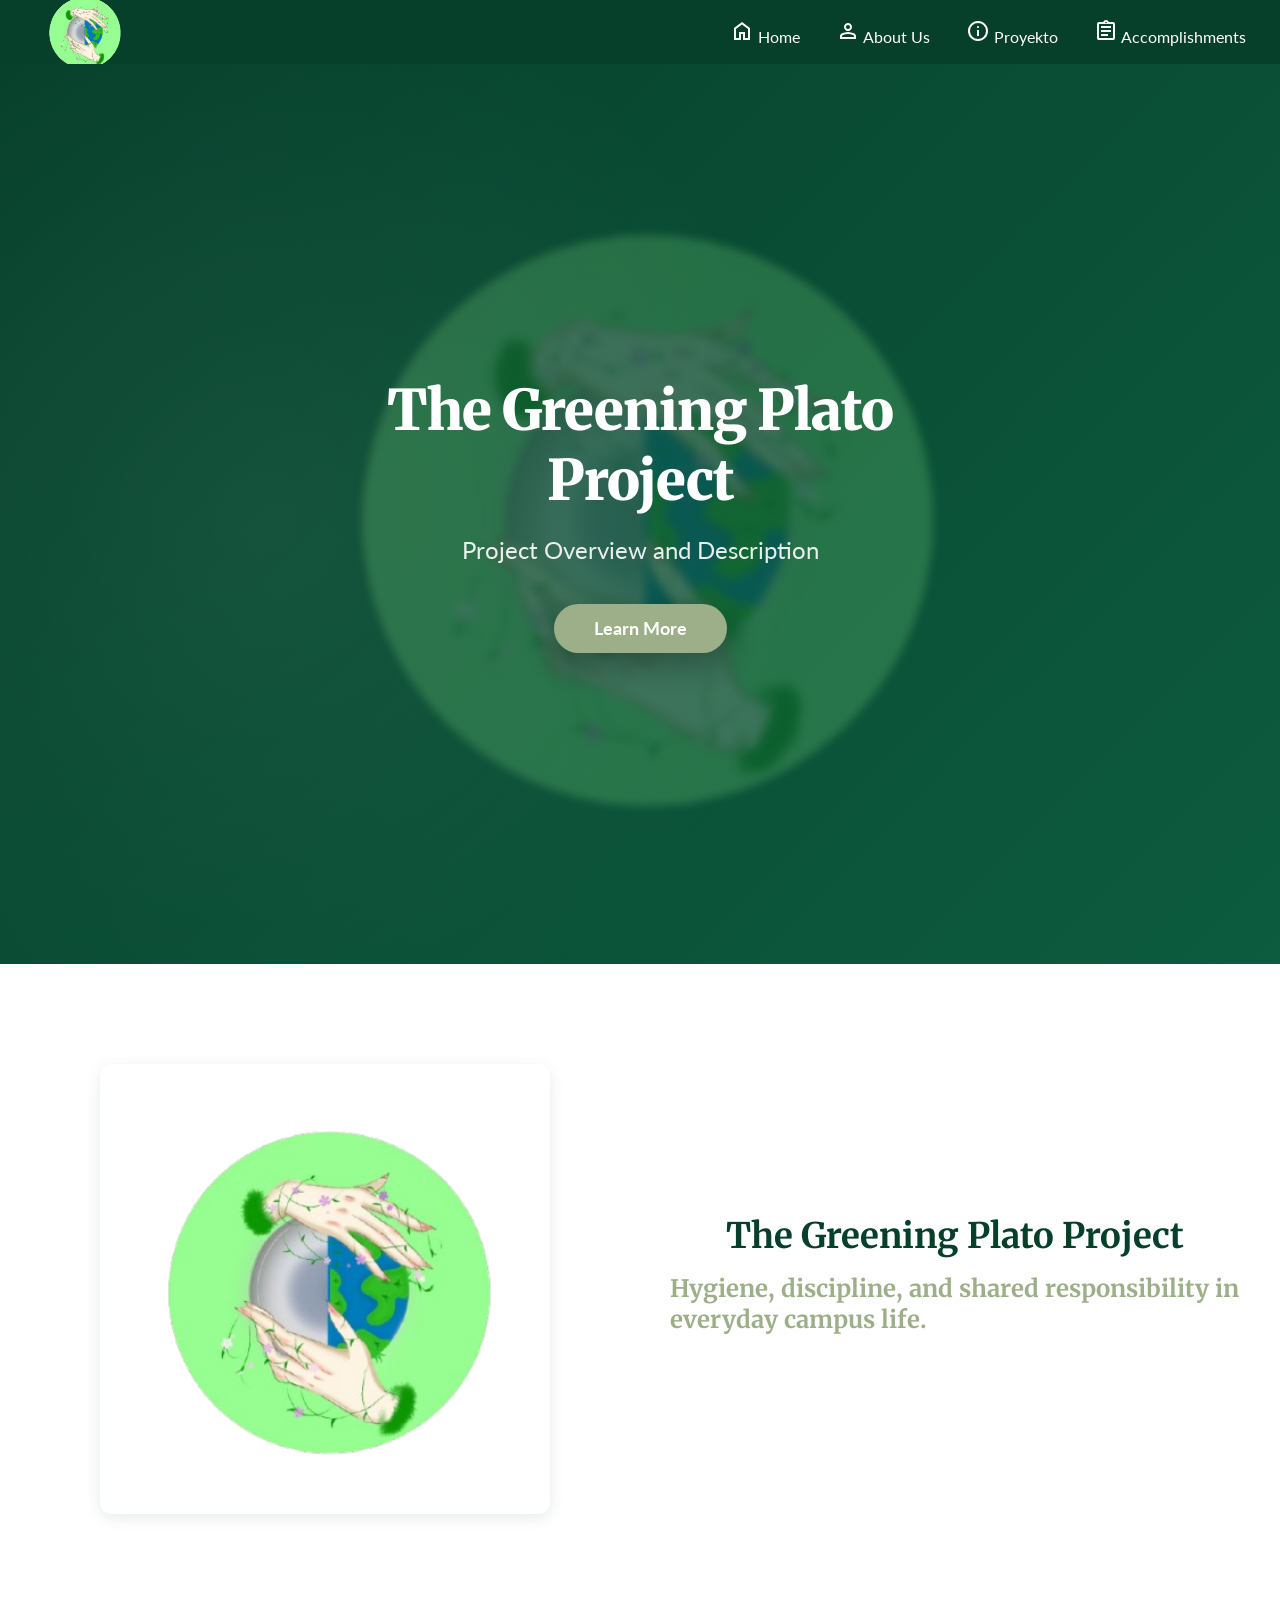
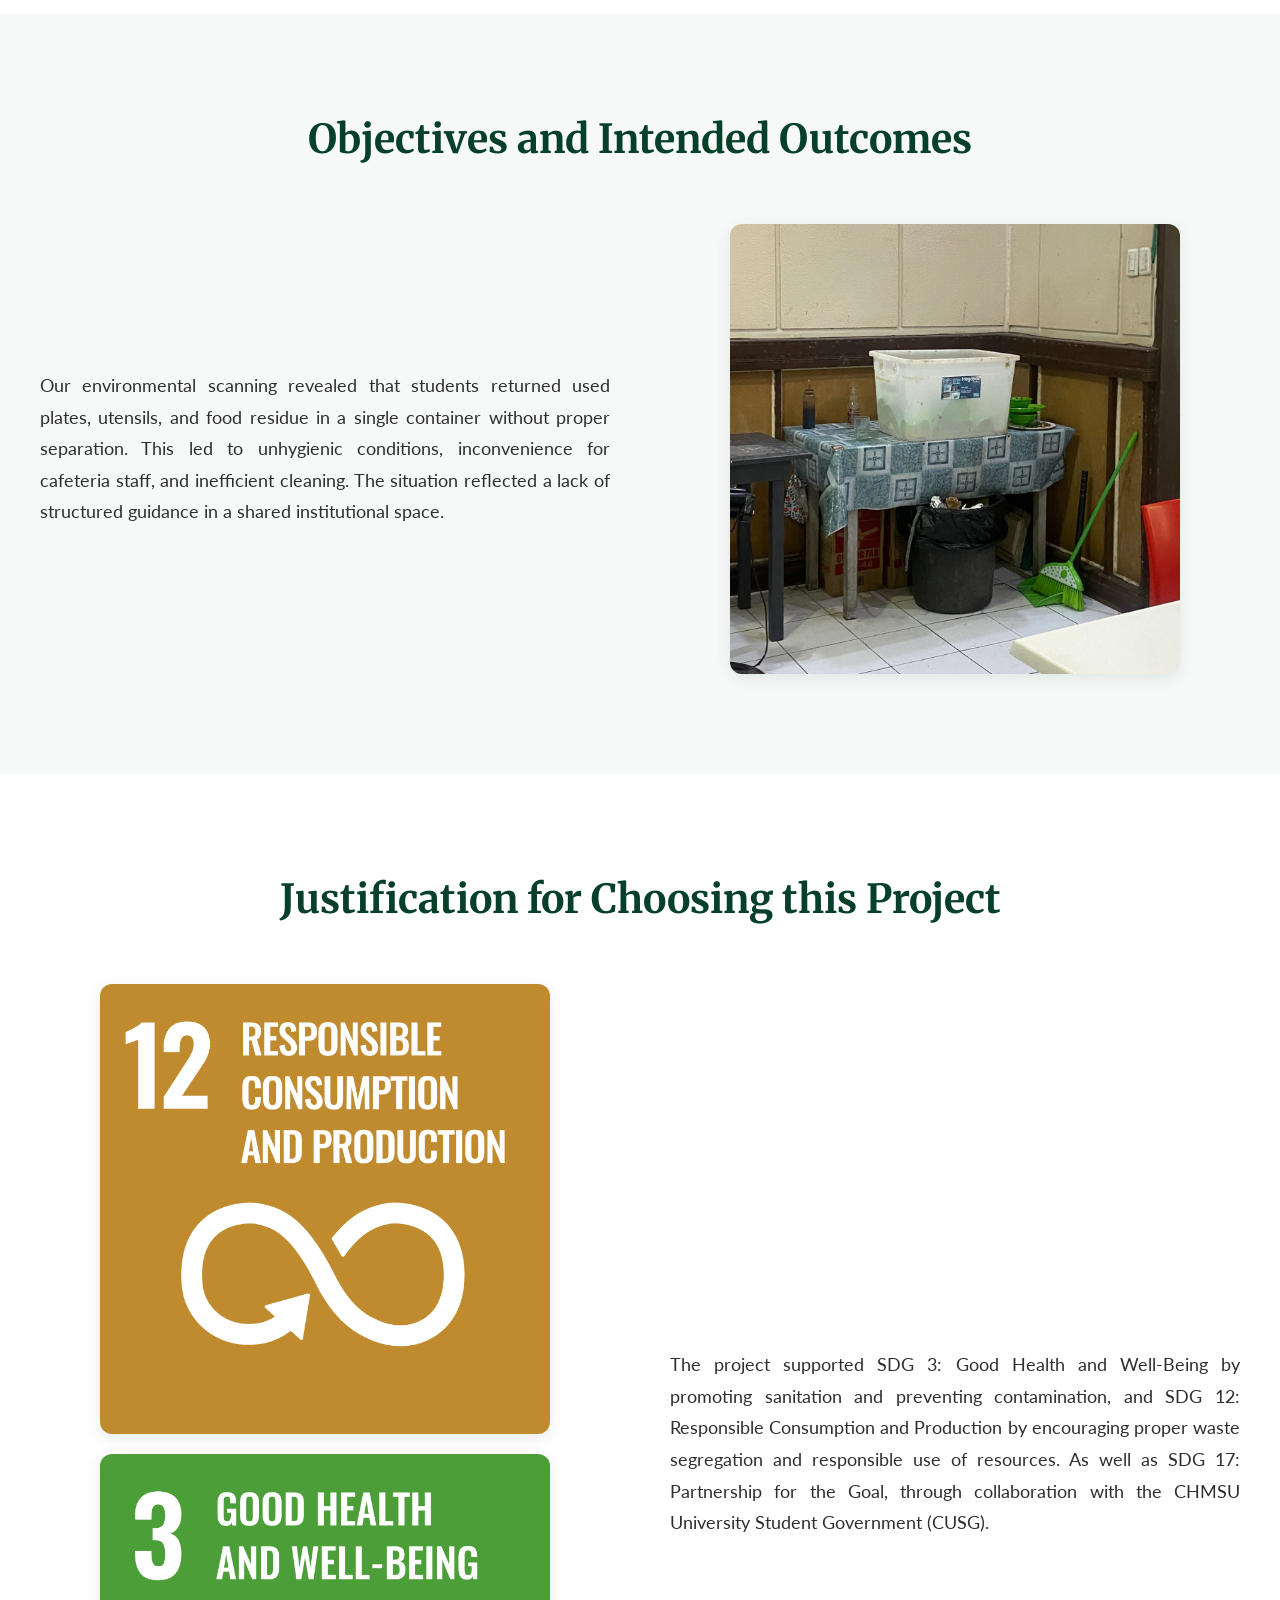
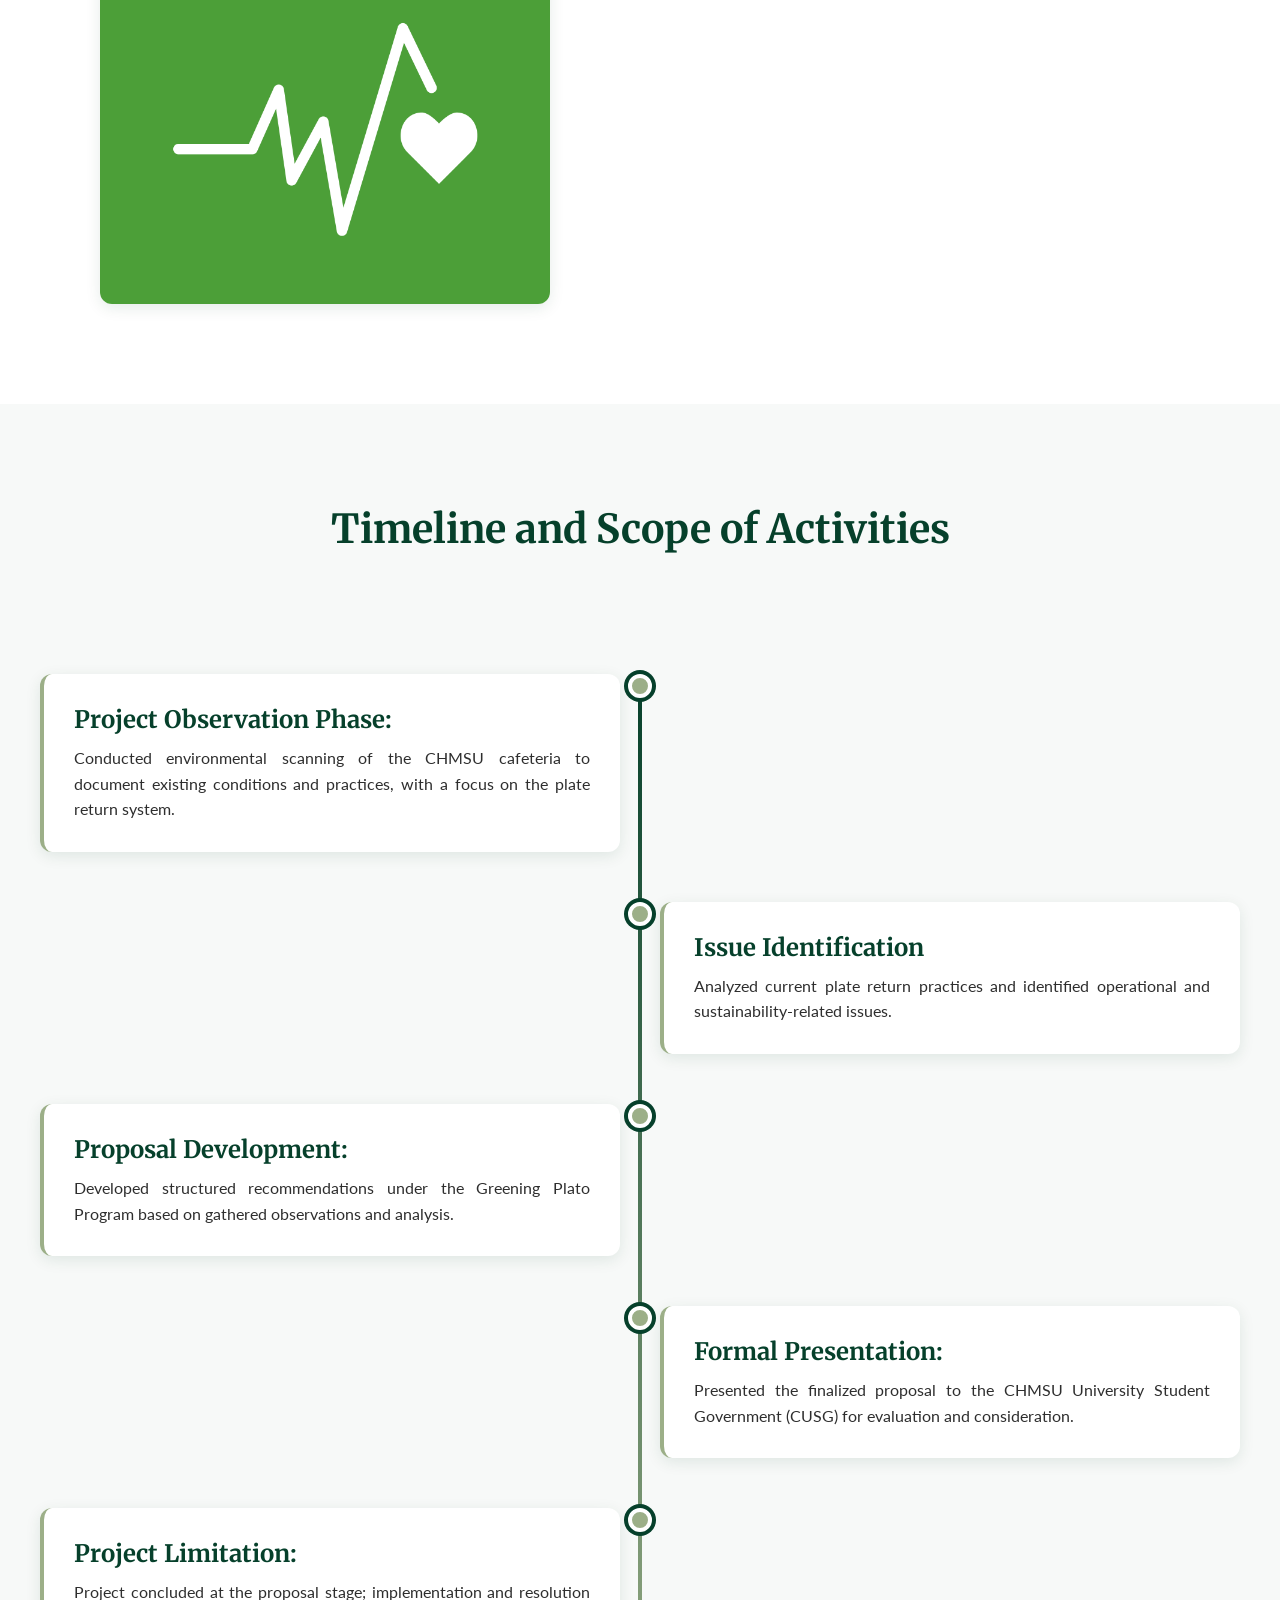
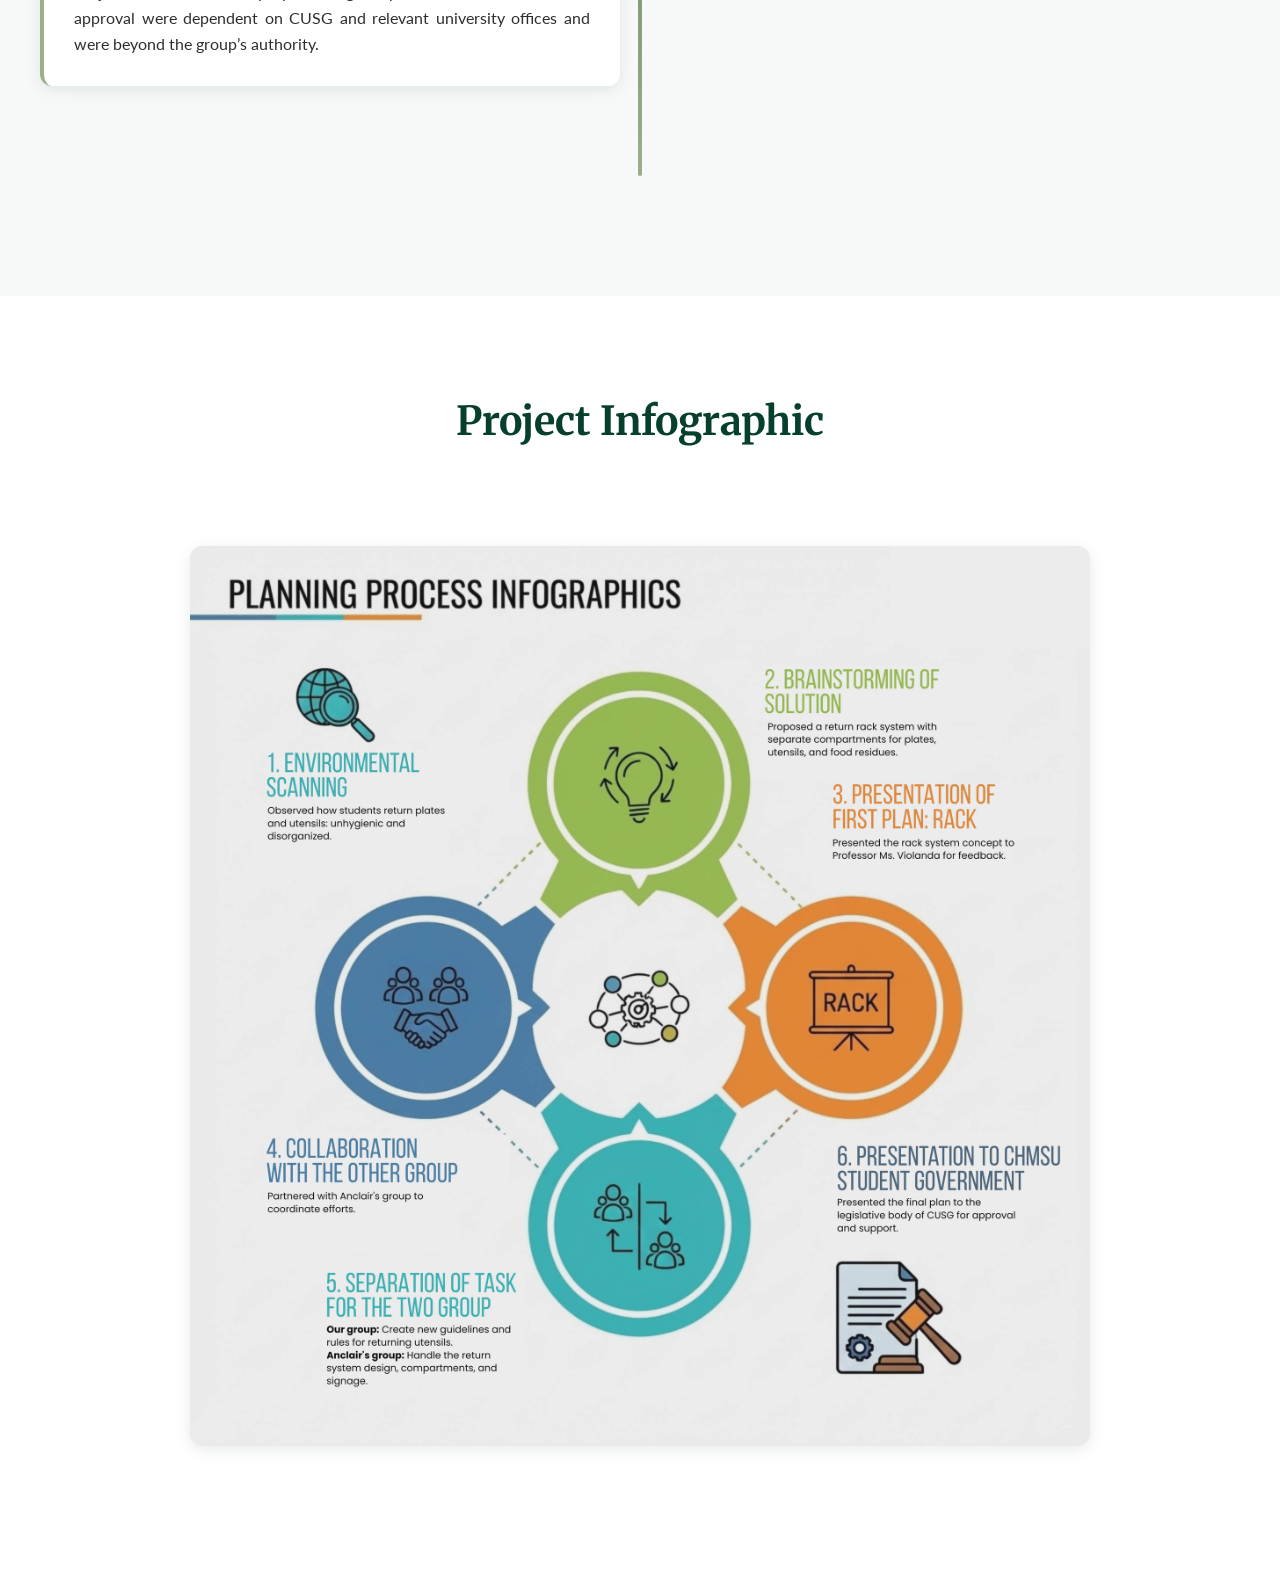
==== commit 6debe91f: "message: Update Project.html with new content and styling" ====
--- a/Pages/Project.html
+++ b/Pages/Project.html
@@ -71,7 +71,7 @@
                         <img src="../Icons/SDG 3.png" alt="SDG 3 Icon">
                     </div>
                     <div class="project-text">
-                        <p>The project supported SDG 3: Good Health and Well-Being by promoting sanitation and preventing contamination, and SDG 12: Responsible Consumption and Production by encouraging proper waste segregation and responsible use of resources.</p>
+                        <p>The project supported SDG 3: Good Health and Well-Being by promoting sanitation and preventing contamination, and SDG 12: Responsible Consumption and Production by encouraging proper waste segregation and responsible use of resources. As well as SDG 17: Partnership for the Goal, through collaboration with the CHMSU University Student Government (CUSG).</p>
                     </div>
                 </div>
             </div>
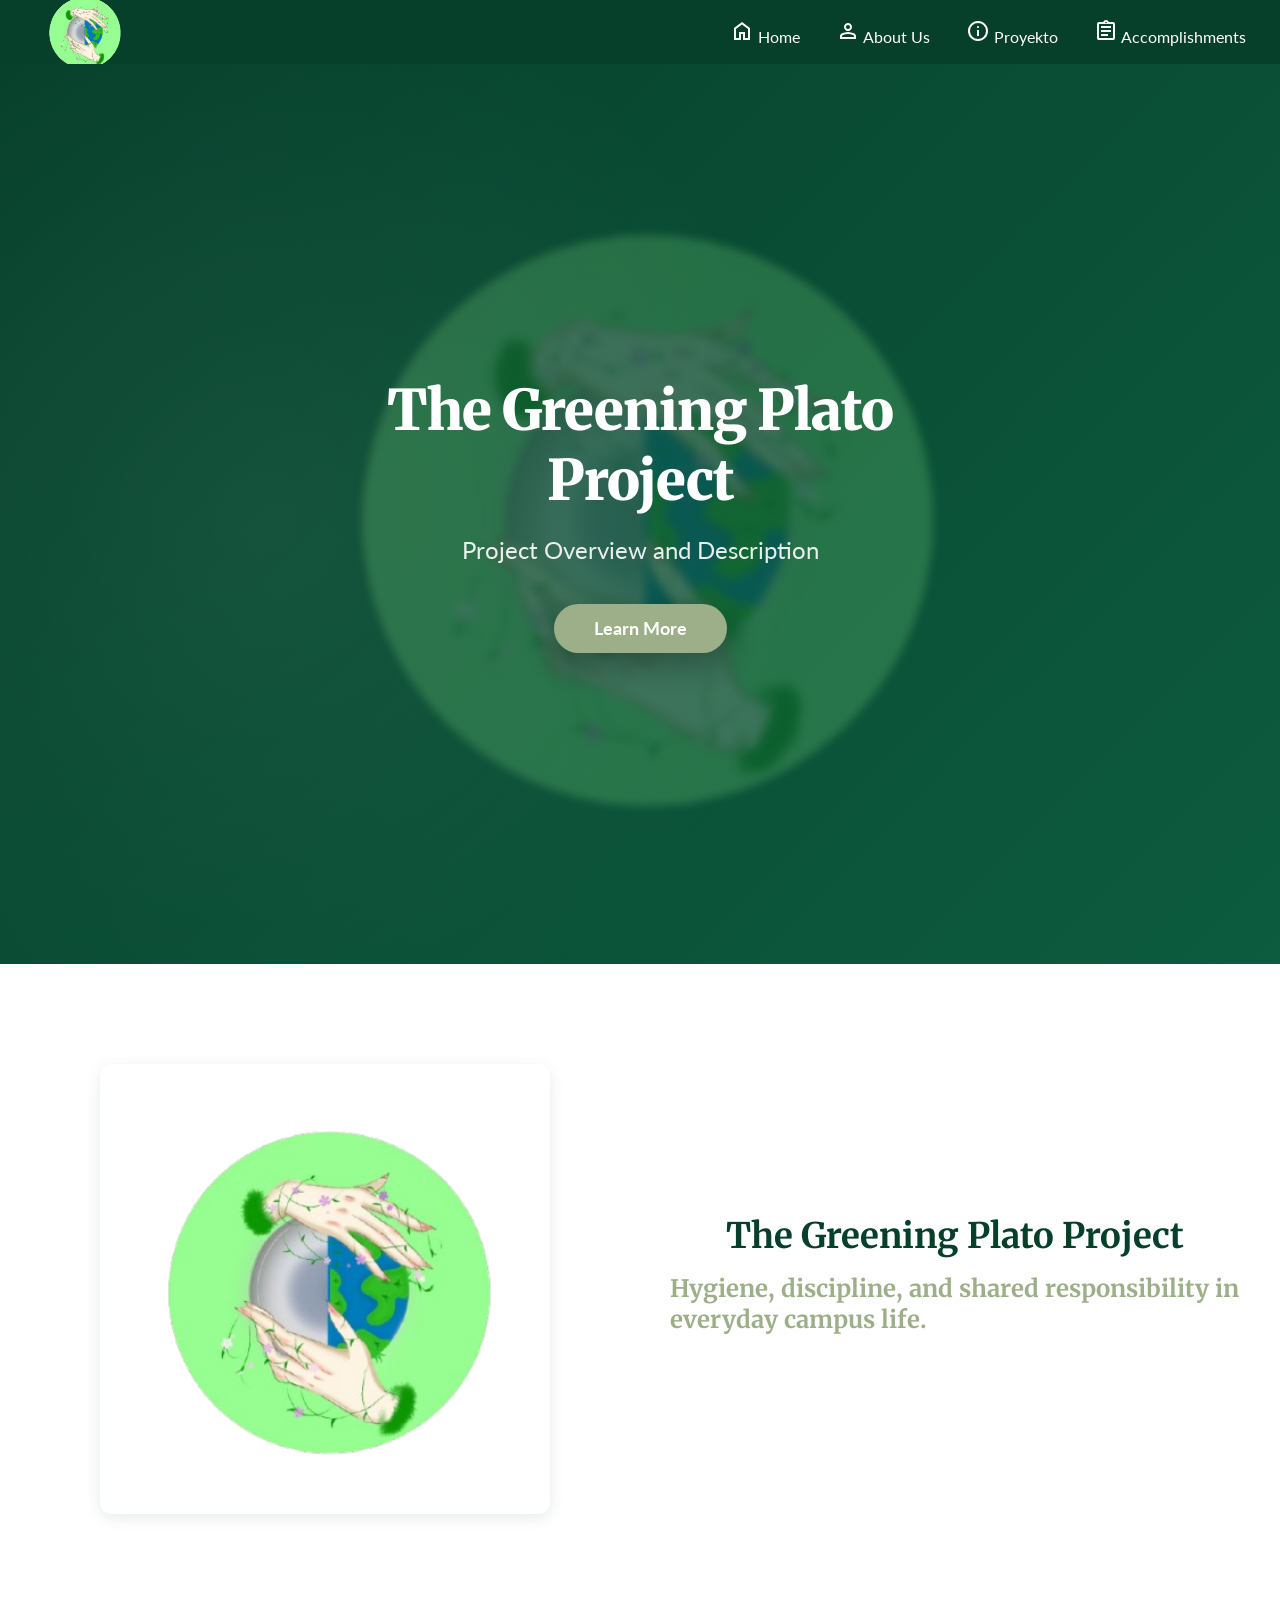
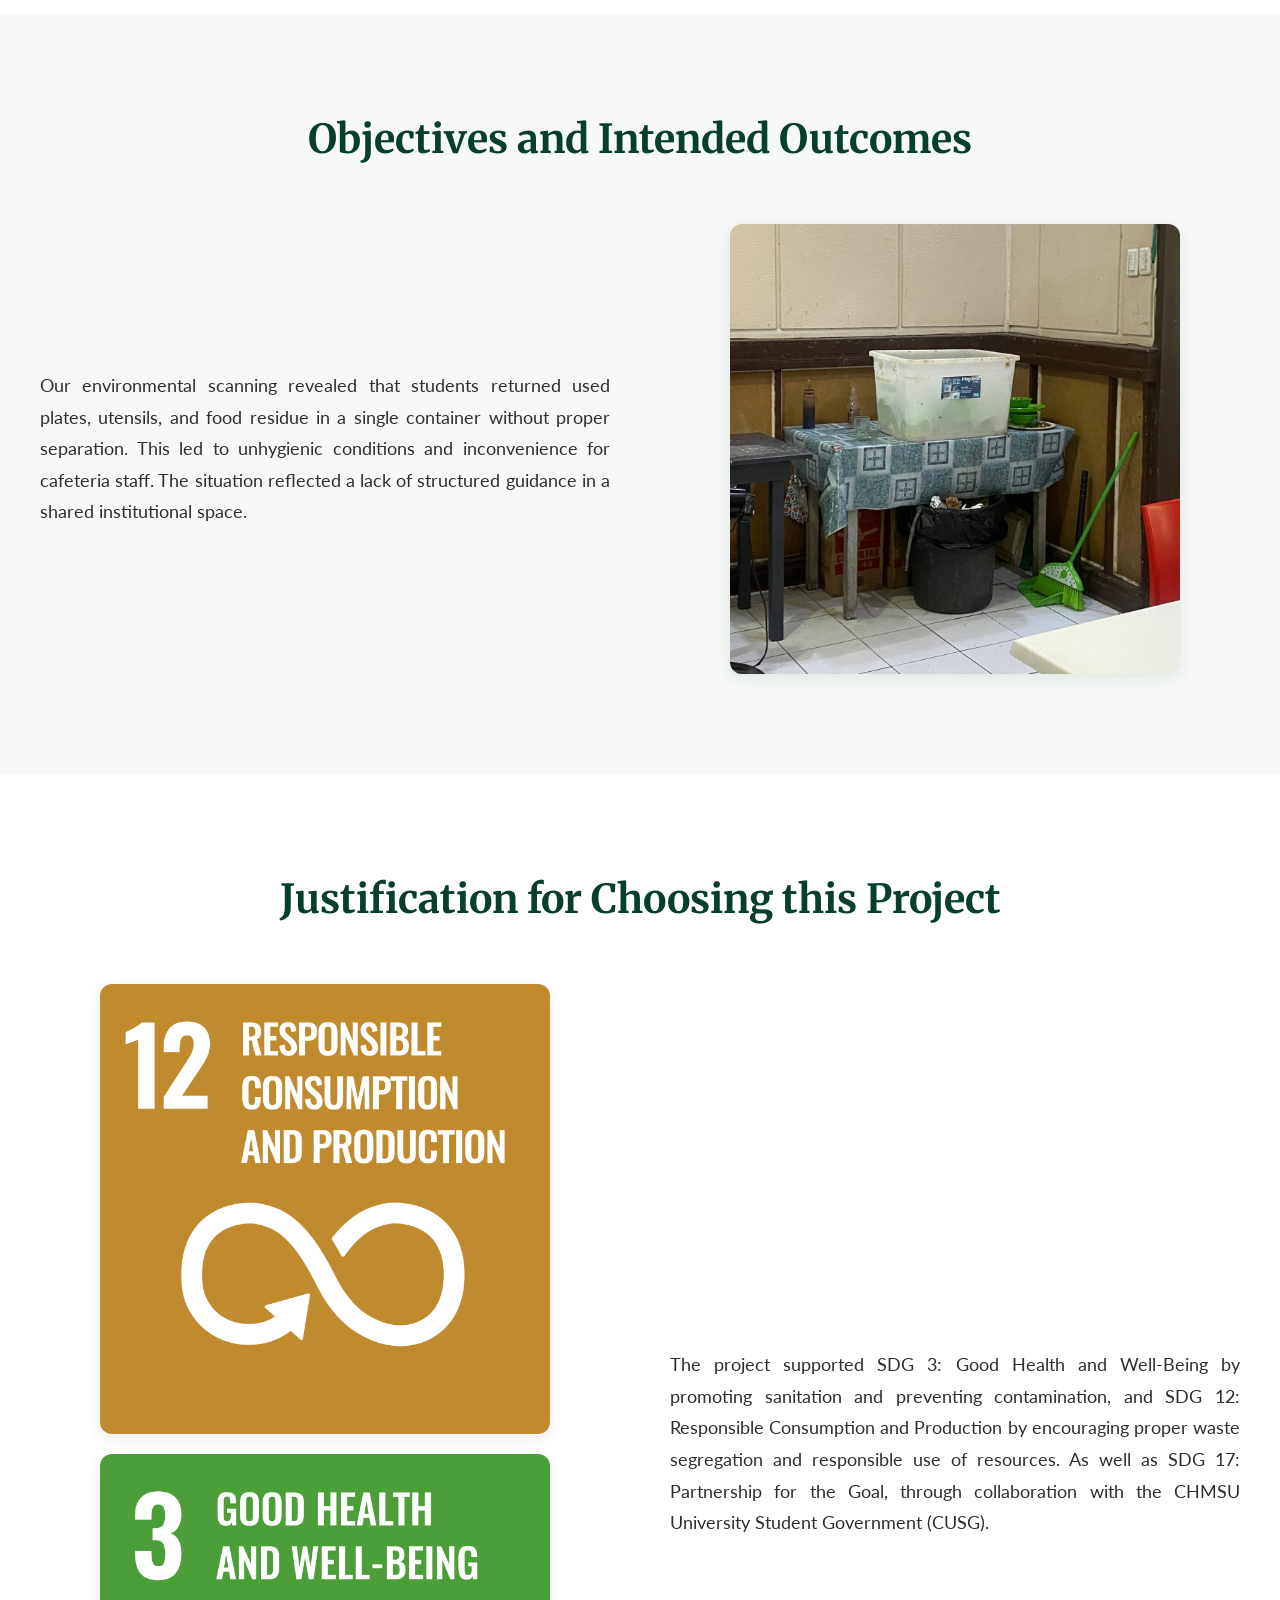
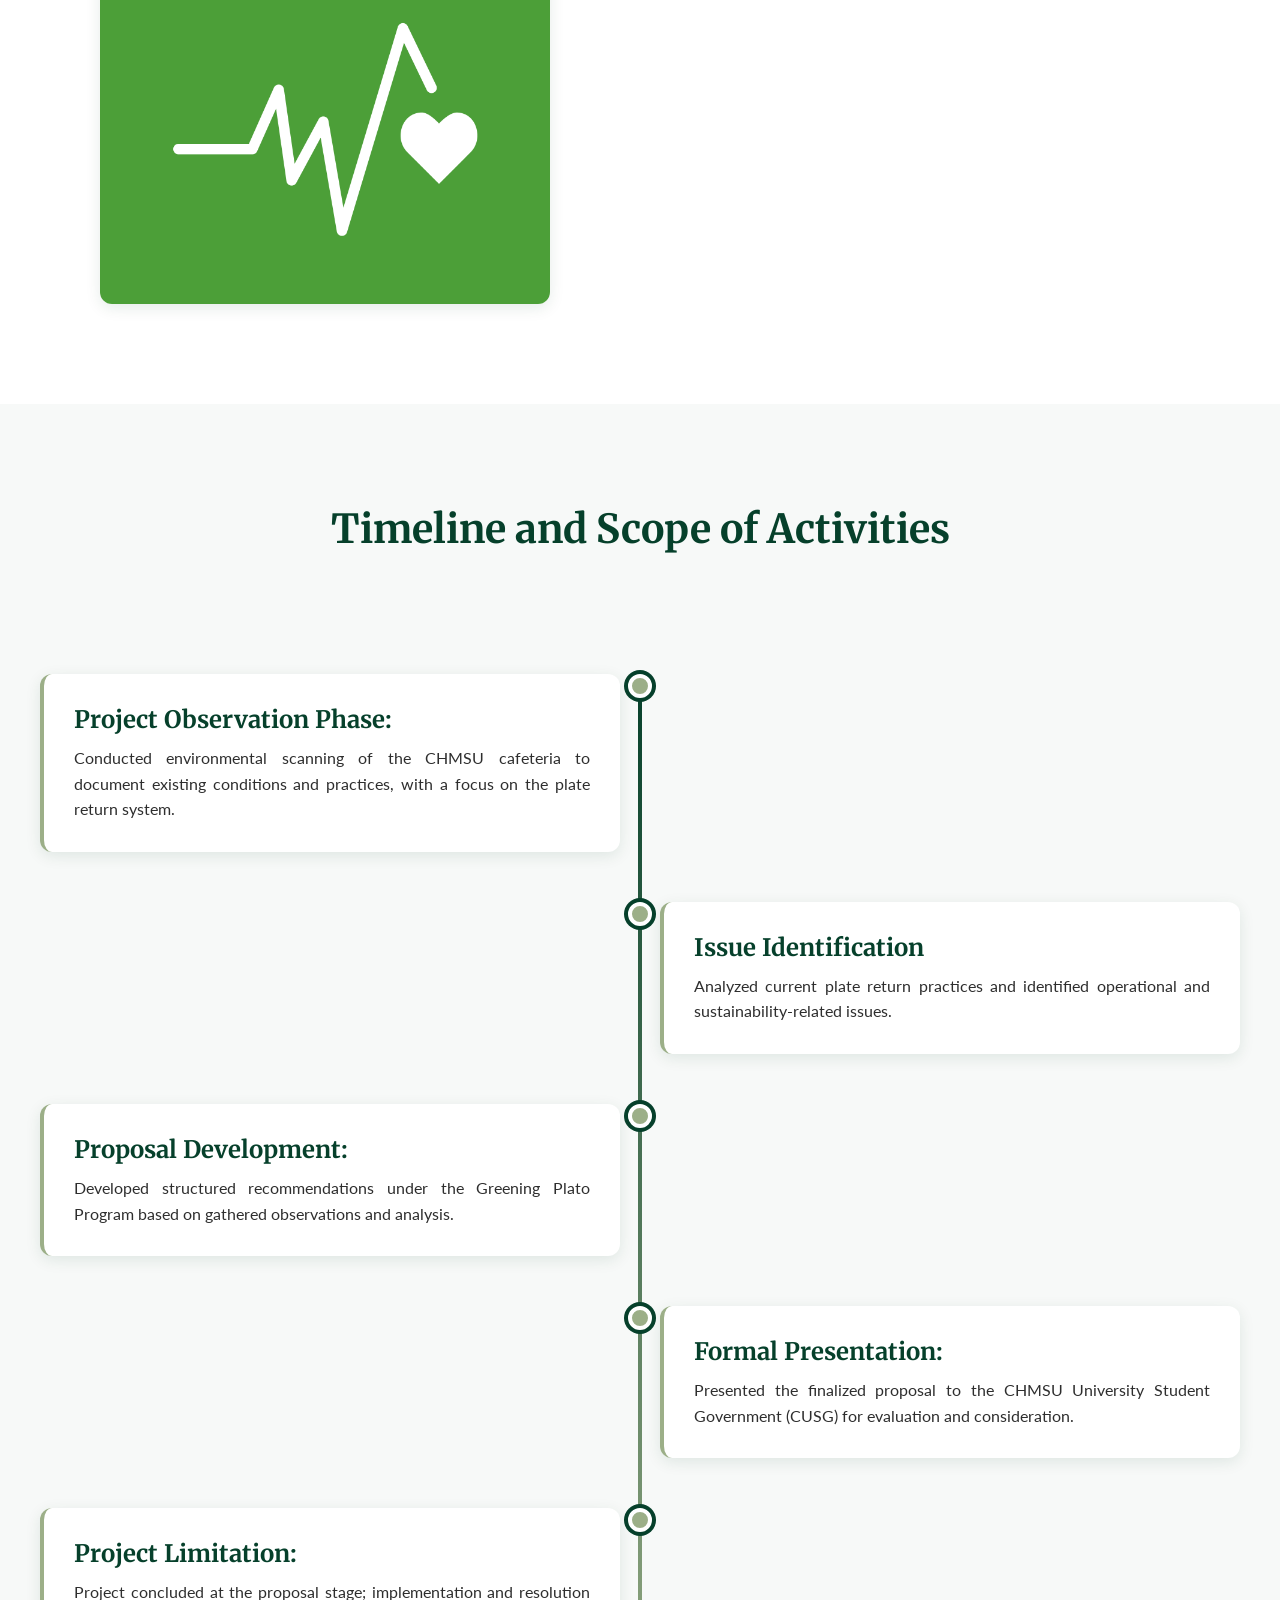
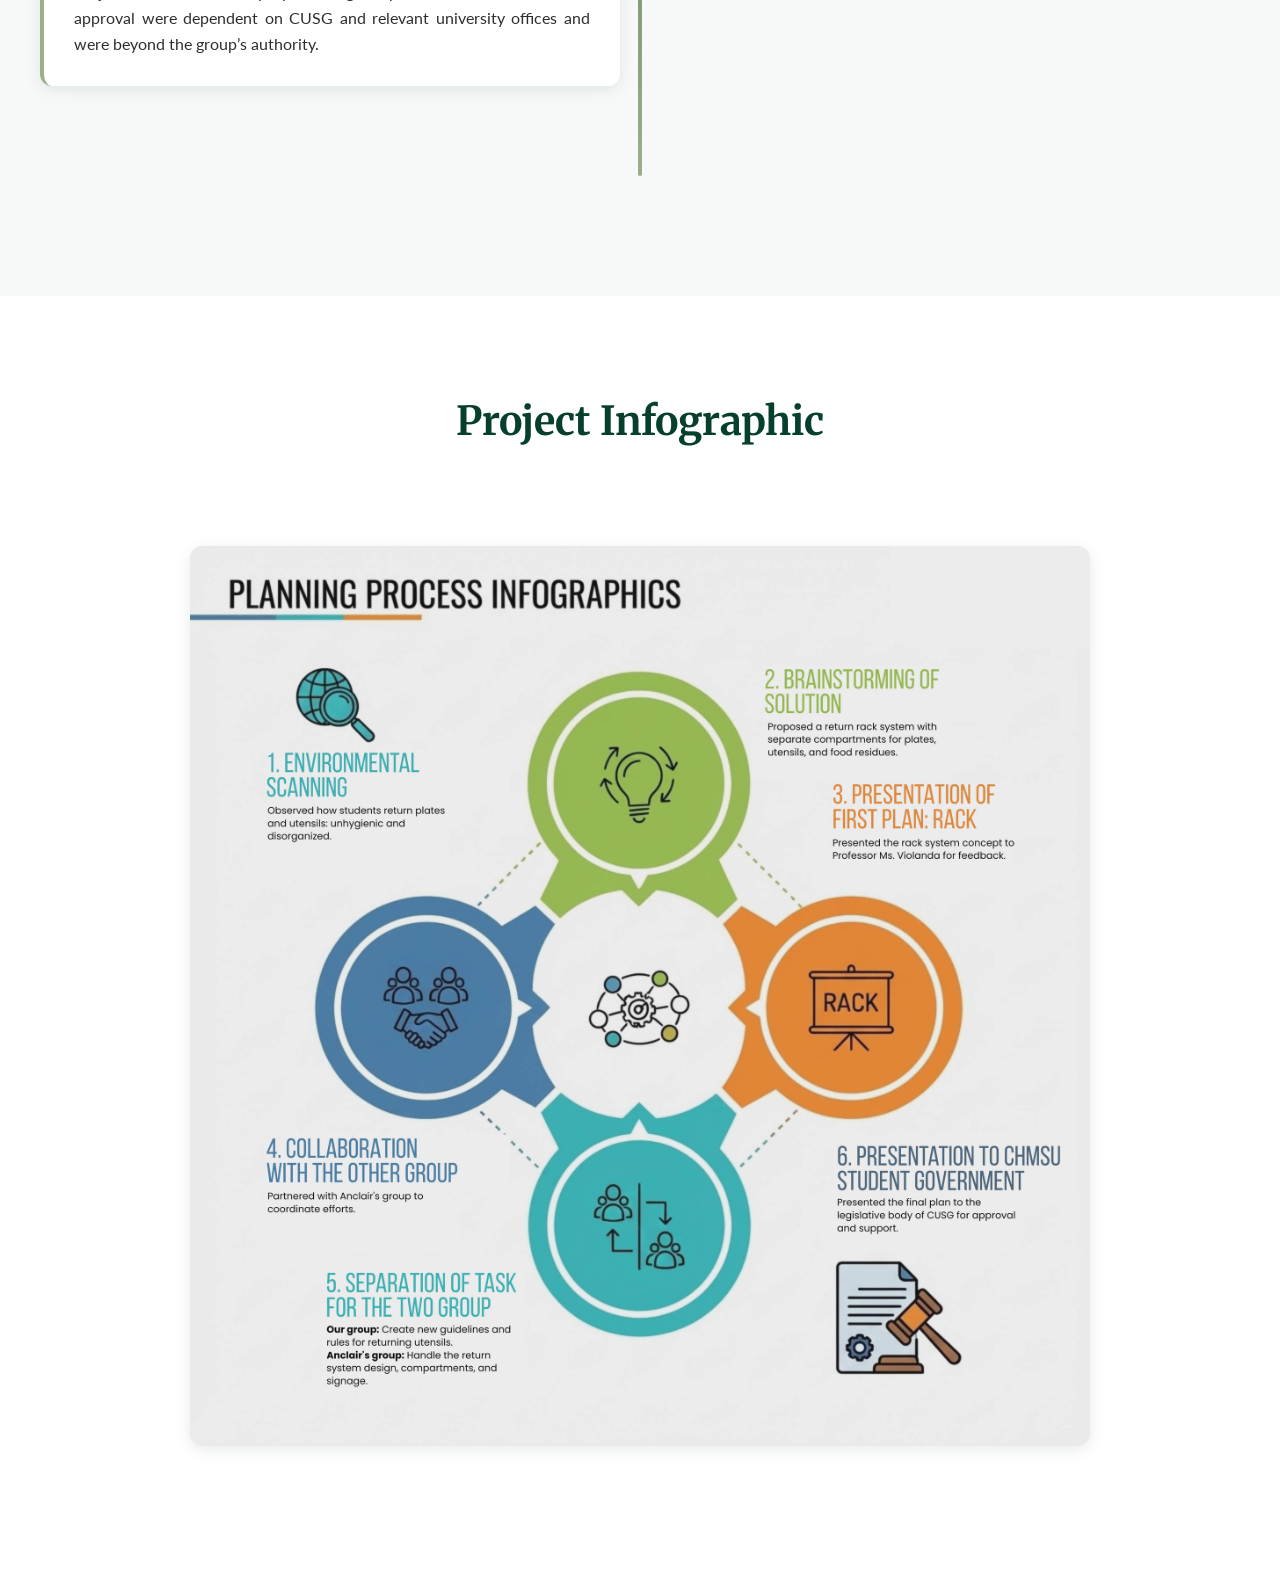
==== commit 79dca5f6: "Message" ====
--- a/Pages/Project.html
+++ b/Pages/Project.html
@@ -52,7 +52,7 @@
                 <h2>Objectives and Intended Outcomes</h2>
                 <div class="project-with-image">
                     <div class="project-text">
-                        <p>Our environmental scanning revealed that students returned used plates, utensils, and food residue in a single container without proper separation. This led to unhygienic conditions, inconvenience for cafeteria staff, and inefficient cleaning. The situation reflected a lack of structured guidance in a shared institutional space.</p>
+                        <p>Our environmental scanning revealed that students returned used plates, utensils, and food residue in a single container without proper separation. This led to unhygienic conditions and inconvenience for cafeteria staff. The situation reflected a lack of structured guidance in a shared institutional space.</p>
                     </div>
                     <div class="project-image-wrapper">
                         <img src="../Group Image/peak.jpg" alt="Image of the return system during peak time.">
